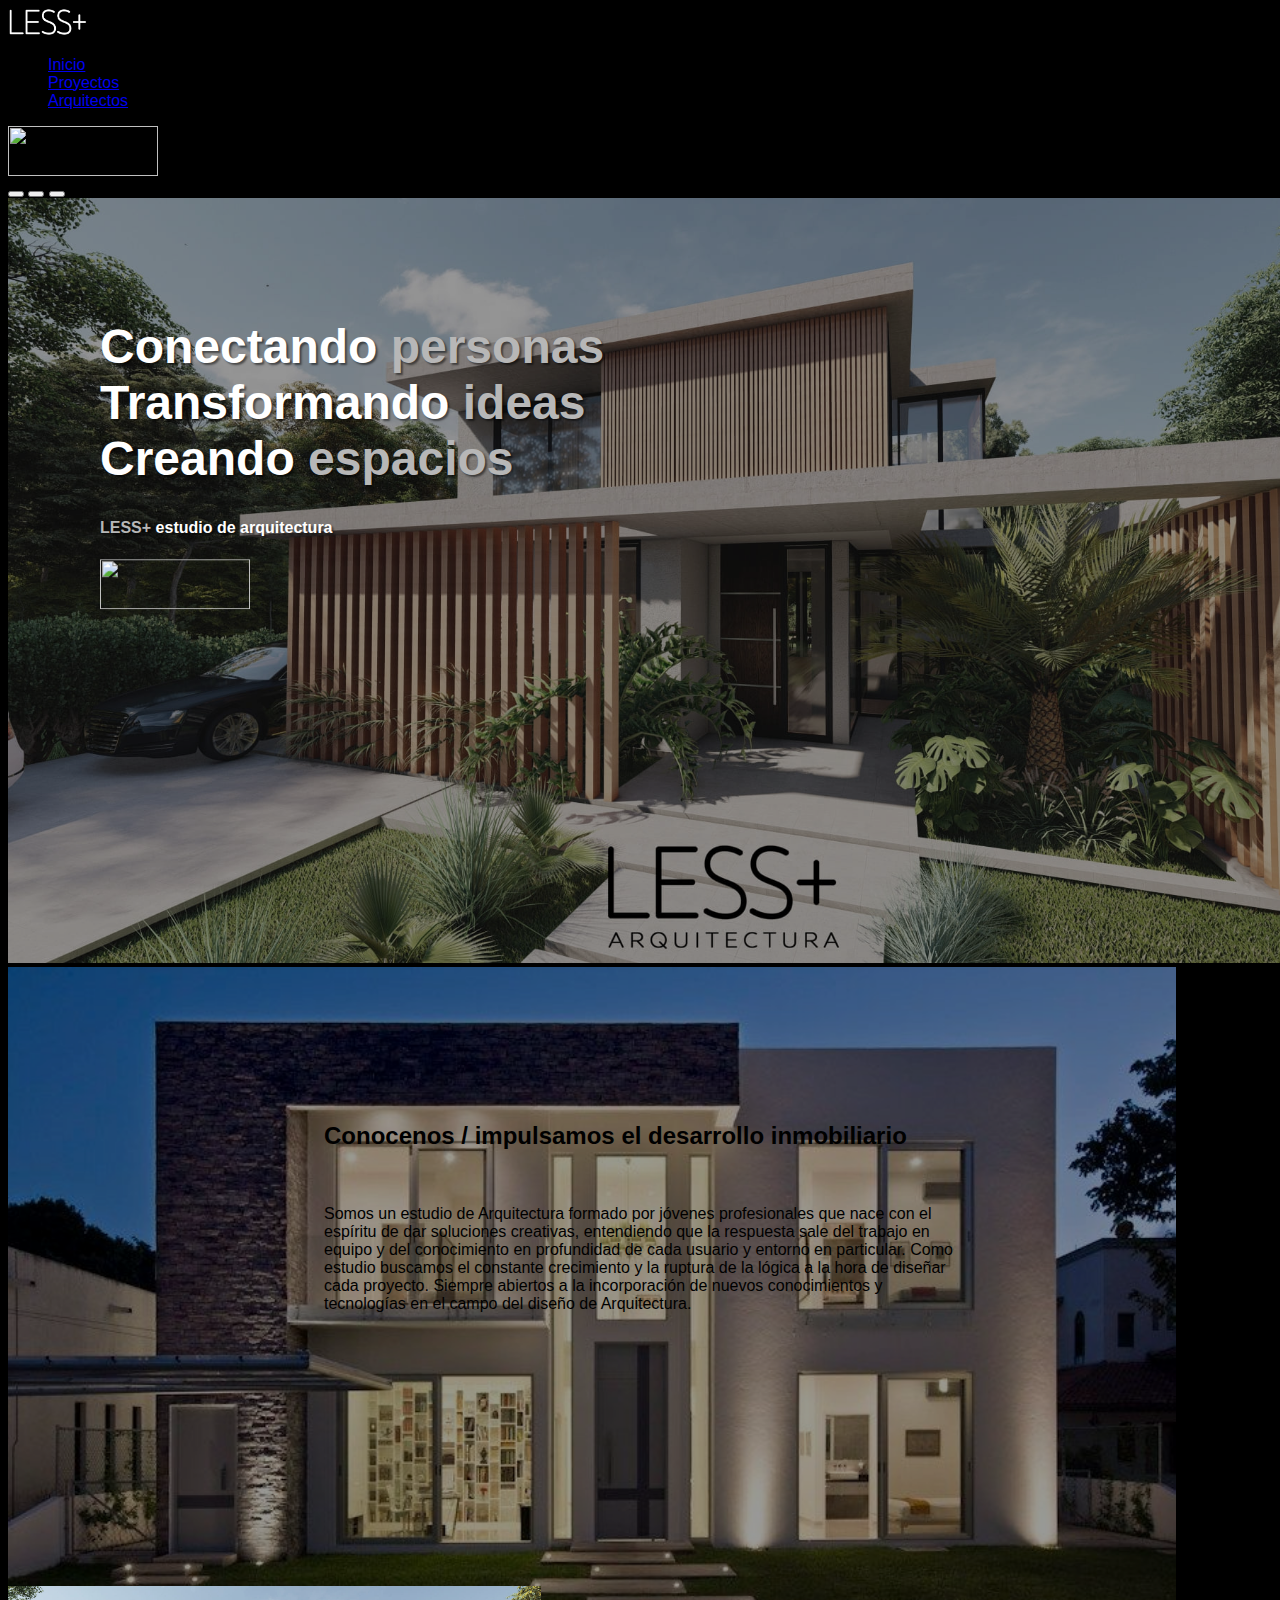
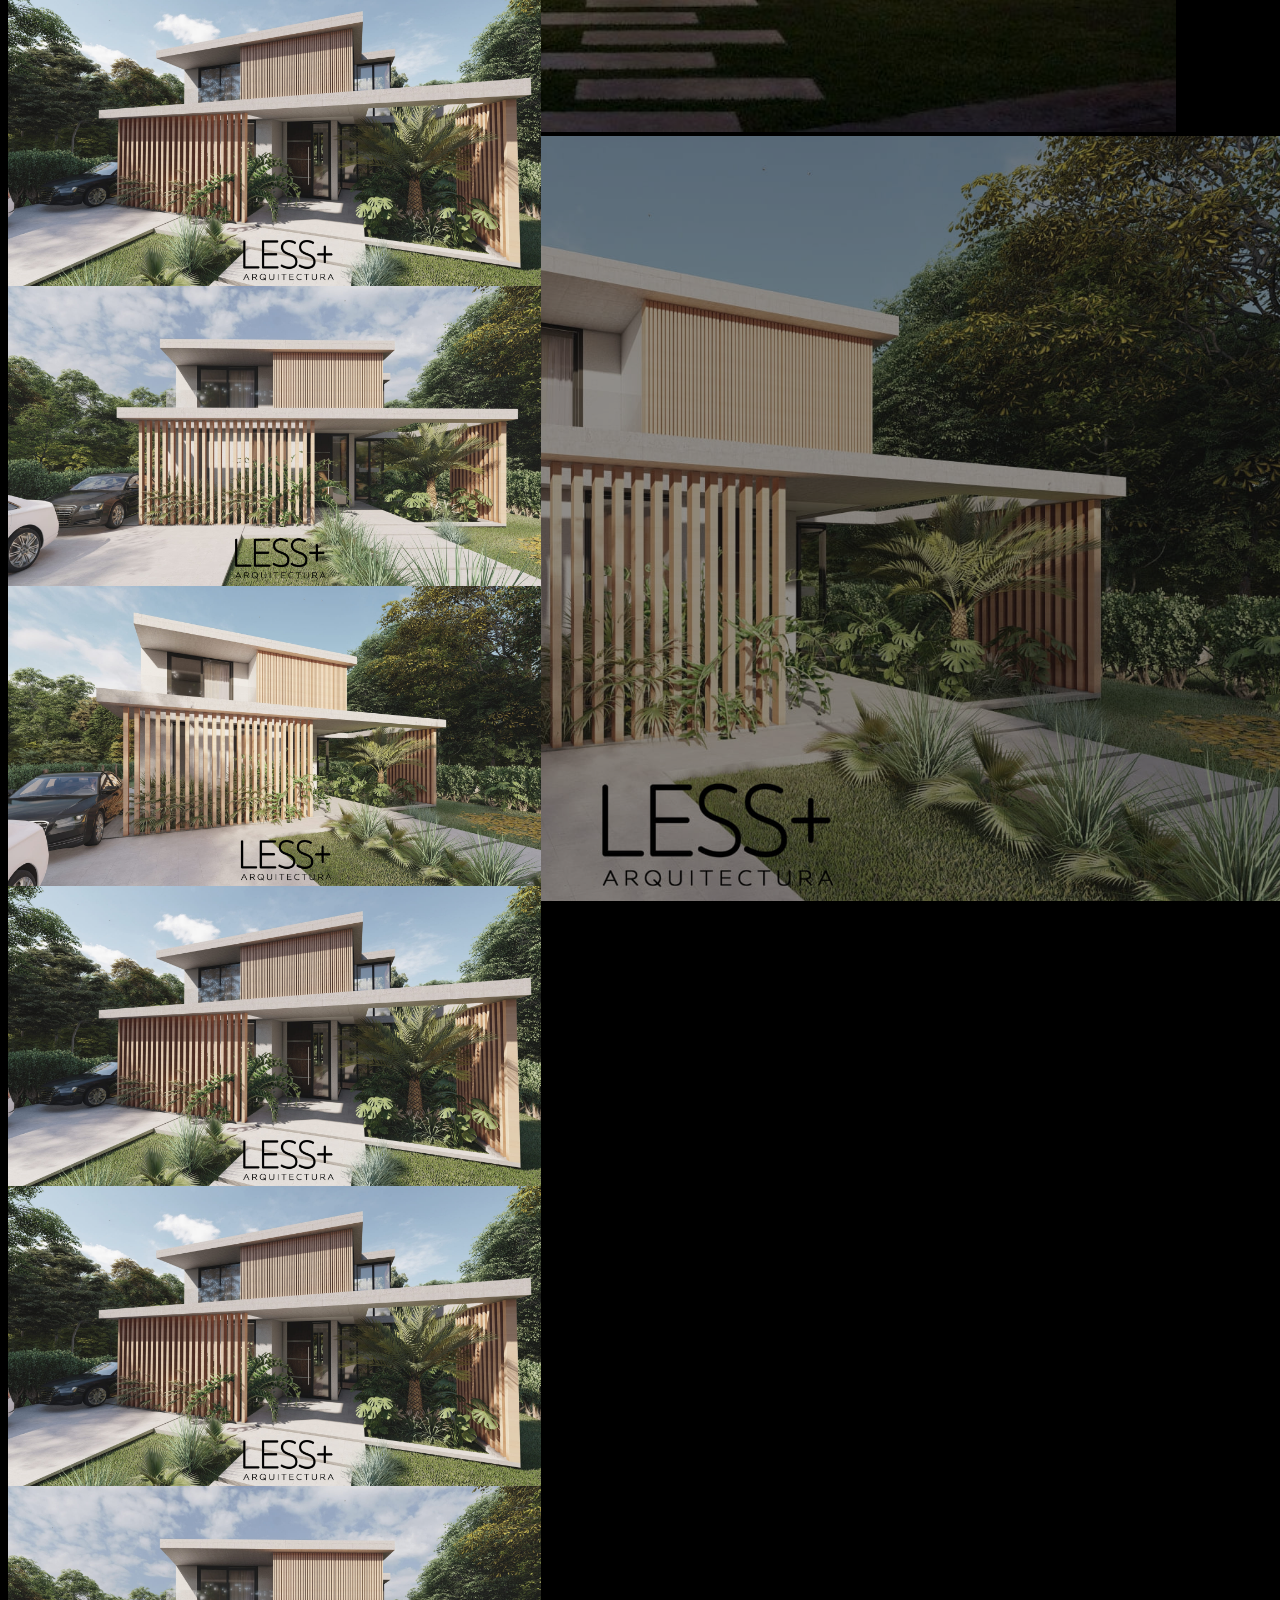
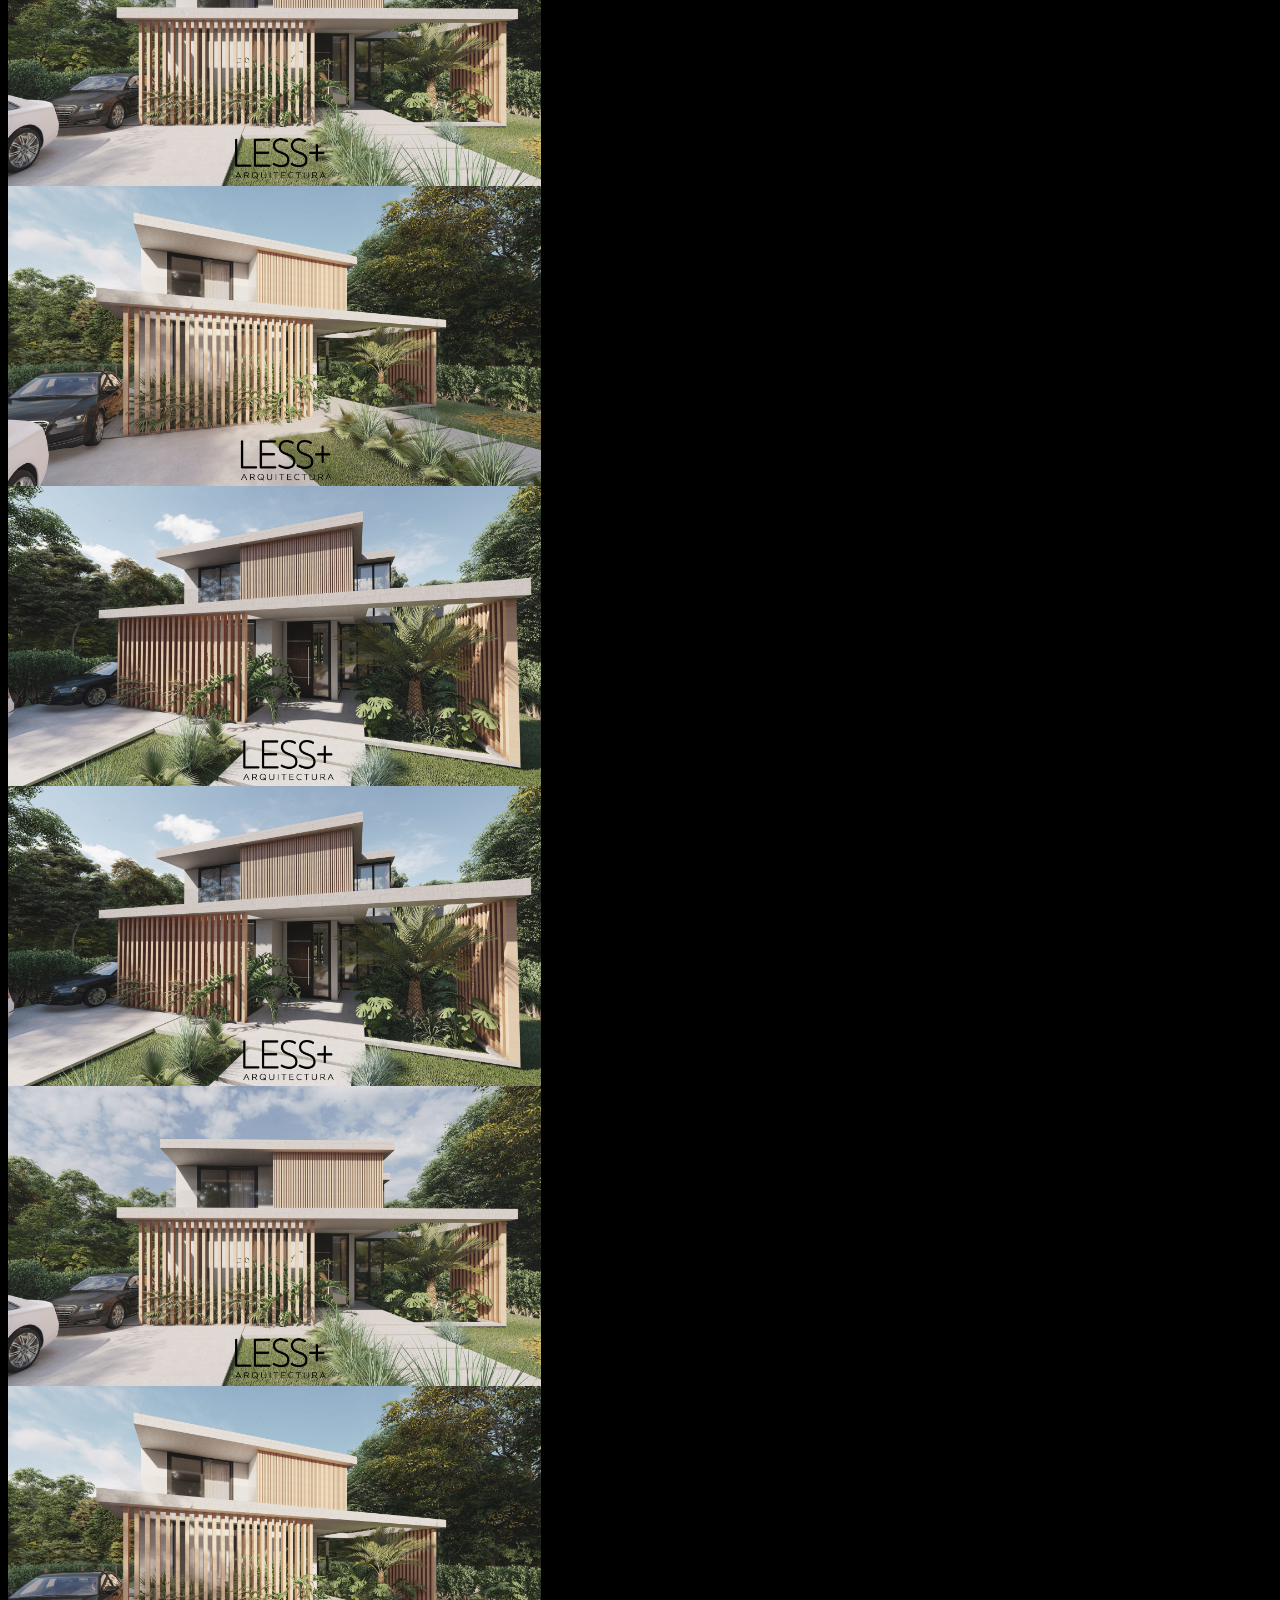
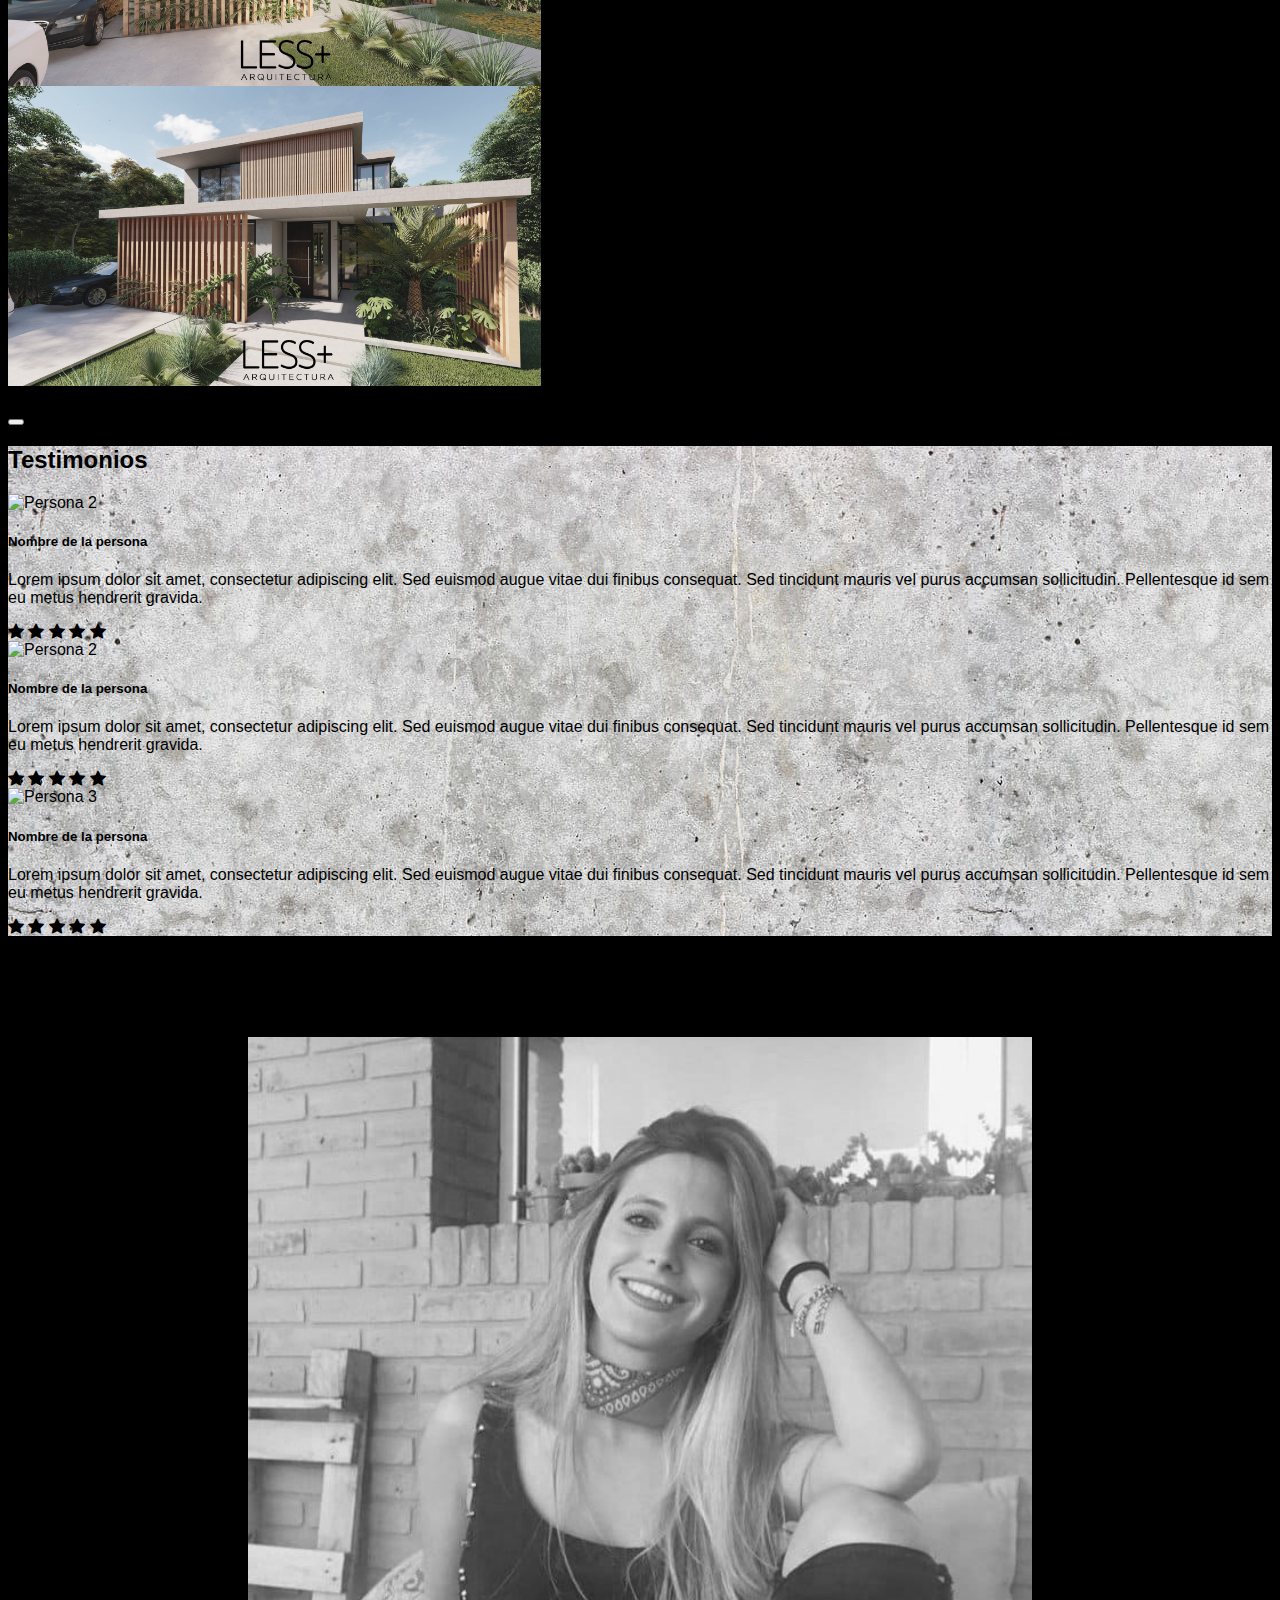
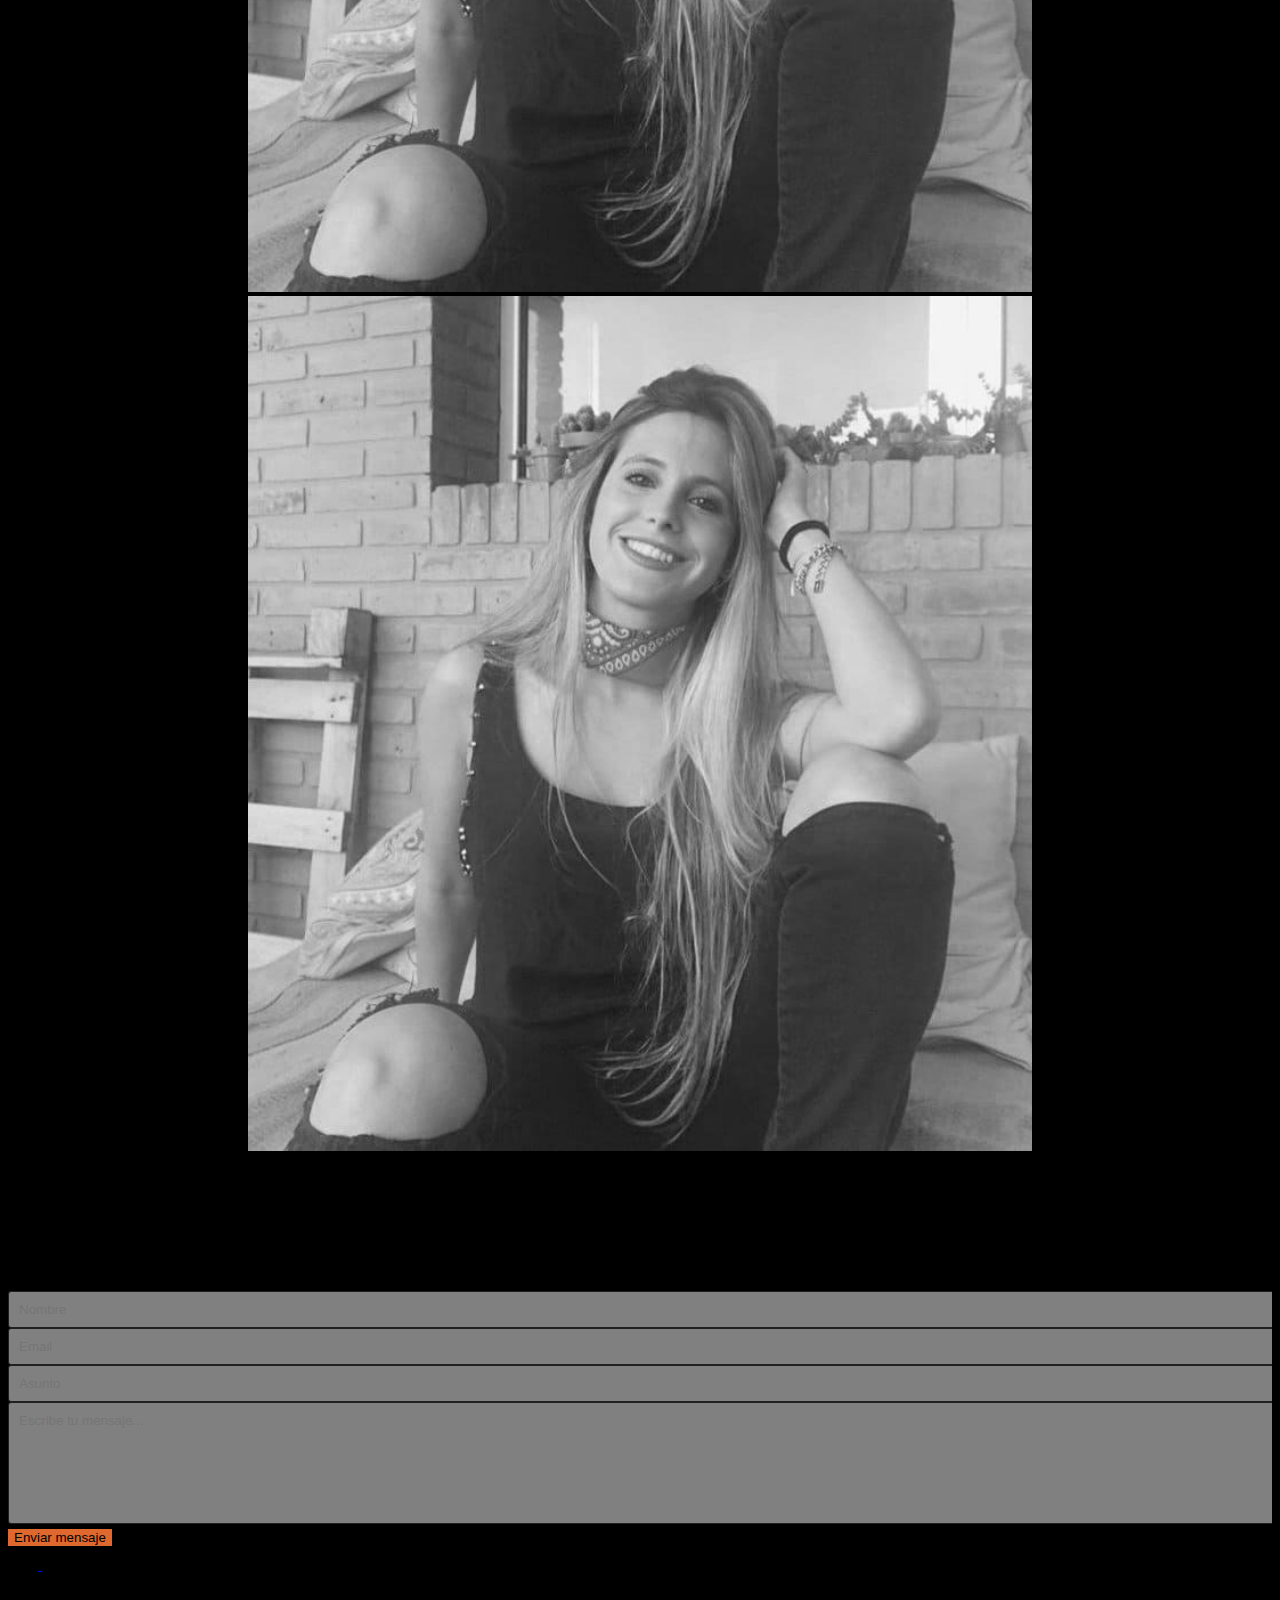
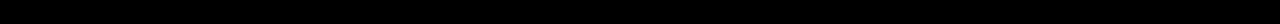
==== index.html @ a5698932 "se agrega icono y titulo v2" ====
<!DOCTYPE html>
<html lang="en">
<head>
    <meta charset="UTF-8">
    <meta http-equiv="X-UA-Compatible" content="IE=edge">
    <meta name="viewport" content="width=device-width, initial-scale=1.0">

    <!-- bootstrap icons -->
    <link rel="stylesheet" href="https://cdn.jsdelivr.net/npm/bootstrap-icons@1.10.5/font/bootstrap-icons.css">

    <!-- BOOTSTRAP -->
    <link href="https://cdn.jsdelivr.net/npm/bootstrap@5.3.0-alpha3/dist/css/bootstrap.min.css" rel="stylesheet" integrity="sha384-KK94CHFLLe+nY2dmCWGMq91rCGa5gtU4mk92HdvYe+M/SXH301p5ILy+dN9+nJOZ" crossorigin="anonymous">

    <!-- CSS -->
    <link rel="stylesheet" href="./assets/css/styles.css">
    <link rel="stylesheet" href="./assets/css/animation.css">
    <link rel="stylesheet" href="./assets/css/animation2.css">

    <!--ICONO-->
    <link rel="icon" href="./assets/images/01-LOGO-Less-Circulo-Negro.ico" type="image/png" sizes="16x16">

    <title>LESS+ Arquitectura</title>
</head>
<body>
  <!-- NAVBAR -->
  <header class="p-2 bg-black">
    <div class="container">
      <div class="d-flex flex-wrap align-items-center justify-content-center justify-content-lg-start">
        <a href="/" class="d-flex align-items-center mb-2 mb-lg-0 text-decoration-none">
          <img src="./assets/images/logoSinArq.png" width="80" class="object-fit-cover" alt="">
        </a>

        <ul class="nav col-lg-auto me-lg-auto mb-2 justify-content-center mb-md-0 ps-2 ps-xl-4">
          <li><a href="#" class="nav-link px-2 text-secondary">Inicio</a></li>
          <li><a href="#proyectos" class="nav-link px-2 text-white">Proyectos</a></li>
          <li><a href="#arquitectos" class="nav-link px-2 text-white">Arquitectos</a></li>
        </ul>

        <div class="text-end">
          <a href="#contacto" class="nav-link">
            <img width="150" height="50" src="https://etereoarquitectos.com.ar/wp-content/uploads/2021/09/CONTACTO-1-1-300x97.png" alt="">
          </a>
        </div>
      </div>
    </div>
  </header>

  <!-- HAMBURGESA SIDEBAR -->
  <div class="offcanvas-container fixed-top fixed-end">
    <button class="navbar-toggler bg-transparent pe-4 pt-4 float-end" type="button" data-bs-toggle="offcanvas" data-bs-target="#offcanvasWithBothOptions" aria-controls="offcanvasWithBothOptions" aria-expanded="false" aria-label="Toggle navigation">
      <i class="bi bi-list fs-1 px-1"></i>
    </button>    
    
    <div class="offcanvas offcanvas-start adelanteDeTodo bg-black" data-bs-scroll="true" tabindex="-1" id="offcanvasWithBothOptions" aria-labelledby="offcanvasWithBothOptionsLabel">
      <div class="offcanvas-header">
        <a href="#" class="offcanvas-title" id="offcanvasWithBothOptionsLabel">
          <img src="./assets/images/logo.png" width="100" class="object-fit-cover ms-2 pt-2" alt="">
        </a>
        <button class="btn btn-transparent border-0 p-0" type="button" data-bs-dismiss="offcanvas">
          <i class="bi bi-x-lg text-white fs-3 pe-2"></i>
        </button>        
      </div>
      <div class="offcanvas-body h-75">
        <div class="d-flex align-items-center justify-content-center h-80">
        <ul class="list-group list-group-flush">
          <li class="list-group-item bg-black text-center border-0 fs-4 py-3">
            <a href="#" class="text-white text-decoration-none">Inicio</a>
          </li>
          <li class="list-group-item bg-black text-center border-0 fs-4 py-3">
            <a href="#proyectos" class="text-white text-decoration-none">Proyectos</a>
          </li>
          <li class="list-group-item bg-black text-center border-0 fs-4 py-3">
            <a href="#arquitectos" class="text-white text-decoration-none">Arquitectos</a>
          </li>
          <li class="list-group-item bg-black text-center border-0 fs-4 py-3">
            <a href="#contacto" class="text-white text-decoration-none">
              <img width="150" height="50" src="https://etereoarquitectos.com.ar/wp-content/uploads/2021/09/CONTACTO-1-1-300x97.png" alt="">
            </a>
          </li>
        </ul>
      </div>
      </div>
    </div>
  </div>

    <!-- carousel -->
    <section id="carousel" class="bg-black">
      <div class="carousel-texto">
        <h1 style="font-size: 3rem; line-height: 3.5rem;">
          Conectando <span class="text-orange fw-600">personas</span><br>
          Transformando <span class="text-orange fw-600">ideas</span><br>
          Creando <span class="text-orange fw-600">espacios</span>
        </h1>
        <h4><span class="text-orange fw-600">LESS+</span> estudio de arquitectura</h4>
        <img width="150" height="50" src="https://etereoarquitectos.com.ar/wp-content/uploads/2021/09/CONTACTO-1-1-300x97.png" alt="">
      </div>
      <div id="carouselExampleCaptions" class="carousel slide carousel-fade" data-bs-ride="carousel" data-bs-interval="3000" data-bs-pause="false">
        <div class="carousel-indicators">
          <button type="button" data-bs-target="#carouselExampleCaptions" data-bs-slide-to="0" class="active" aria-current="true" aria-label="Slide 1"></button>
          <button type="button" data-bs-target="#carouselExampleCaptions" data-bs-slide-to="1" aria-label="Slide 2"></button>
          <button type="button" data-bs-target="#carouselExampleCaptions" data-bs-slide-to="2" aria-label="Slide 3"></button>
        </div>

        <div class="carousel-inner opacity-60">
          <div class="carousel-item active" data-bs-target="#carouselExampleCaptions" data-bs-slide-to="0">
            <img src="./assets/images/1.jpg" class="d-block w-100 tamanio-carousel object-fit-cover" alt="...">
          </div>

          <div class="carousel-item" data-bs-target="#carouselExampleCaptions" data-bs-slide-to="1">
            <img src="./assets/images/prueba1.jpg" class="d-block w-100 tamanio-carousel object-fit-cover" alt="...">
          </div>

          <div class="carousel-item" data-bs-target="#carouselExampleCaptions" data-bs-slide-to="2">
            <img src="./assets/images/3.jpg" class="d-block w-100 tamanio-carousel object-fit-cover" alt="...">
          </div>
        </div>
      </div>
    </section>

    <section id="conocenos2" class="bg-black">
      <div class="parallax" style="background-image: url('https://etereoarquitectos.com.ar/wp-content/uploads/2021/09/trama-negra-24-1.png')">
        <div class="container text-white text-center">
          <h2 class="fw-600">Conocenos / impulsamos el desarrollo inmobiliario</h2>
          <img decoding="async" width="80" height="15" src="https://etereoarquitectos.com.ar/wp-content/uploads/2021/09/guion.png" alt="">
          <div class="d-flex justify-content-center pt-4">
            <p class="fs-6 text-white" style="max-width: 900px;">
              Somos un estudio de Arquitectura formado por jóvenes profesionales que nace con el espíritu de dar soluciones creativas, entendiendo que la respuesta sale del trabajo en equipo y del conocimiento en profundidad de cada usuario y entorno en particular. Como estudio buscamos el constante crecimiento y la ruptura de la lógica a la hora de diseñar cada proyecto. Siempre abiertos a la incorporación de
nuevos conocimientos y tecnologías en el campo del diseño de Arquitectura.
            </p>
          </div>
        </div>
      </div>
    </section>
  
    <!-- proyectos -->
    <section id="proyectos" class="bg-white">
      <h1 class="text-size-5 fw-bold ps-4 py-5">Proyectos</h1>
      <div class="row bg-black p-0 m-0 bg-white">
        <div class="col-12 col-md-2 col-xl-3 px-1 py-2 m-0" style="height: 300px;" style="height: 300px;">
          <div class="img-hover">
            <img src="./assets/images/1.jpg" class="w-100 object-fit-cover" alt="" style="height: 300px;">
            <div class="overlay d-flex align-items-center justify-content-center">
              <div>
                <h3 class="text-secondary">2021</h3>
                <h2>PROYECTO X</h2>
                <button type="button" class="btn btn-outline-secondary mt-2 modal-link" data-bs-toggle="modal" data-bs-target="#exampleModal" data-custom-variable="proyecto1" >Ver mas</button>
              </div>
            </div>
          </div>
        </div>        
        
        <div class="col-12 col-md-2 col-xl-3 px-1 py-2 m-0" style="height: 300px;" style="height: 300px;">
          <div class="img-hover">
            <img src="./assets/images/2.jpg" class="w-100 object-fit-cover" alt="" style="height: 300px;">
            <div class="overlay d-flex align-items-center justify-content-center">
              <a href="#" data-bs-toggle="modal" data-bs-target="#exampleModal" data-custom-variable="proyecto2" class="modal-link text-decoration-none text-black">
              <div>
                <h3 class="text-secondary">2021</h3>
                <h2>PROYECTO X</h2>
              </div>
              </a>
            </div>
          </div>
        </div>       

        <div class="col-12 col-md-2 col-xl-3 px-1 py-2 m-0" style="height: 300px;" style="height: 300px;">
          <div class="img-hover">
            <img src="./assets/images/3.jpg" class="w-100 object-fit-cover" alt="" style="height: 300px;">
            <div class="overlay d-flex align-items-center justify-content-center">
              <div>
                <h3 class="text-secondary">2021</h3>
                <h2>PROYECTO X</h2>
                <a href="#" data-bs-toggle="modal" data-bs-target="#exampleModal" data-custom-variable="proyecto3" class="modal-link">
                  <img decoding="async" width="180" height="60" src="https://etereoarquitectos.com.ar/wp-content/uploads/2021/09/VERMAS-1-1-300x97.png" alt="">
                </a>
              </div>
            </div>
          </div>
        </div>       

        <div class="col-12 col-md-2 col-xl-3 px-1 py-2 m-0" style="height: 300px;" style="height: 300px;">
          <div class="img-hover">
            <img src="./assets/images/1.jpg" class="w-100 object-fit-cover" alt="" style="height: 300px;">
            <div class="overlay d-flex align-items-center justify-content-center">
              <div>
                <h3 class="text-secondary">2021</h3>
                <h2>PROYECTO X</h2>
                <a href="#" data-bs-toggle="modal" data-bs-target="#exampleModal" data-custom-variable="proyecto4" class="modal-link">
                  <img decoding="async" width="180" height="60" src="https://etereoarquitectos.com.ar/wp-content/uploads/2021/09/VERMAS-1-1-300x97.png" alt="">
                </a>
              </div>
            </div>
          </div>
        </div>       

        <div class="col-12 col-md-2 col-xl-3 px-1 py-2 m-0" style="height: 300px;" style="height: 300px;">
          <div class="img-hover">
            <img src="./assets/images/1.jpg" class="w-100 object-fit-cover" alt="" style="height: 300px;">
            <div class="overlay d-flex align-items-center justify-content-center">
              <div>
                <h3 class="text-secondary">2021</h3>
                <h2>PROYECTO X</h2>
                <a href="#" data-bs-toggle="modal" data-bs-target="#exampleModal" data-custom-variable="proyecto5" class="modal-link">
                  <img decoding="async" width="180" height="60" src="https://etereoarquitectos.com.ar/wp-content/uploads/2021/09/VERMAS-1-1-300x97.png" alt="">
                </a>
              </div>
            </div>
          </div>
        </div>        
        
        <div class="col-12 col-md-2 col-xl-3 px-1 py-2 m-0" style="height: 300px;" style="height: 300px;">
          <div class="img-hover">
            <img src="./assets/images/2.jpg" class="w-100 object-fit-cover" alt="" style="height: 300px;">
            <div class="overlay d-flex align-items-center justify-content-center">
              <div>
                <h3 class="text-secondary">2021</h3>
                <h2>PROYECTO X</h2>
                <a href="#" data-bs-toggle="modal" data-bs-target="#exampleModal" data-custom-variable="proyecto6" class="modal-link">
                  <img decoding="async" width="180" height="60" src="https://etereoarquitectos.com.ar/wp-content/uploads/2021/09/VERMAS-1-1-300x97.png" alt="">
                </a>
              </div>
            </div>
          </div>
        </div>       

        <div class="col-12 col-md-2 col-xl-3 px-1 py-2 m-0" style="height: 300px;" style="height: 300px;">
          <div class="img-hover">
            <img src="./assets/images/3.jpg" class="w-100 object-fit-cover" alt="" style="height: 300px;">
            <div class="overlay d-flex align-items-center justify-content-center">
              <div>
                <h3 class="text-secondary">2021</h3>
                <h2>PROYECTO X</h2>
                <a href="#" data-bs-toggle="modal" data-bs-target="#exampleModal" data-custom-variable="proyecto7" class="modal-link">
                  <img decoding="async" width="180" height="60" src="https://etereoarquitectos.com.ar/wp-content/uploads/2021/09/VERMAS-1-1-300x97.png" alt="">
                </a>
              </div>
            </div>
          </div>
        </div>       

        <div class="col-12 col-md-2 col-xl-3 px-1 py-2 m-0" style="height: 300px;" style="height: 300px;">
          <div class="img-hover">
            <img src="./assets/images/1.jpg" class="w-100 object-fit-cover" alt="" style="height: 300px;">
            <div class="overlay d-flex align-items-center justify-content-center">
              <div>
                <h3 class="text-secondary">2021</h3>
                <h2>PROYECTO X</h2>
                <a href="#" data-bs-toggle="modal" data-bs-target="#exampleModal" data-custom-variable="proyecto8" class="modal-link">
                  <img decoding="async" width="180" height="60" src="https://etereoarquitectos.com.ar/wp-content/uploads/2021/09/VERMAS-1-1-300x97.png" alt="">
                </a>
              </div>
            </div>
          </div>
        </div>  

        <div class="col-12 col-md-2 col-xl-3 px-1 py-2 m-0" style="height: 300px;" style="height: 300px;">
          <div class="img-hover">
            <img src="./assets/images/1.jpg" class="w-100 object-fit-cover" alt="" style="height: 300px;">
            <div class="overlay d-flex align-items-center justify-content-center">
              <div>
                <h3 class="text-secondary">2021</h3>
                <h2>PROYECTO X</h2>
                <a href="#" data-bs-toggle="modal" data-bs-target="#exampleModal" data-custom-variable="proyecto9" class="modal-link">
                  <img decoding="async" width="180" height="60" src="https://etereoarquitectos.com.ar/wp-content/uploads/2021/09/VERMAS-1-1-300x97.png" alt="">
                </a>
              </div>
            </div>
          </div>
        </div>        
        
        <div class="col-12 col-md-2 col-xl-3 px-1 py-2 m-0" style="height: 300px;" style="height: 300px;">
          <div class="img-hover">
            <img src="./assets/images/2.jpg" class="w-100 object-fit-cover" alt="" style="height: 300px;">
            <div class="overlay d-flex align-items-center justify-content-center">
              <div>
                <h3 class="text-secondary">2021</h3>
                <h2>PROYECTO X</h2>
                <a href="#" data-bs-toggle="modal" data-bs-target="#exampleModal" data-custom-variable="proyecto10" class="modal-link">
                  <img decoding="async" width="180" height="60" src="https://etereoarquitectos.com.ar/wp-content/uploads/2021/09/VERMAS-1-1-300x97.png" alt="">
                </a>
              </div>
            </div>
          </div>
        </div>       

        <div class="col-12 col-md-2 col-xl-3 px-1 py-2 m-0" style="height: 300px;" style="height: 300px;">
          <div class="img-hover">
            <img src="./assets/images/3.jpg" class="w-100 object-fit-cover" alt="" style="height: 300px;">
            <div class="overlay d-flex align-items-center justify-content-center">
              <div>
                <h3 class="text-secondary">2021</h3>
                <h2>PROYECTO X</h2>
                <a href="#" data-bs-toggle="modal" data-bs-target="#exampleModal" data-custom-variable="proyecto11" class="modal-link">
                  <img decoding="async" width="180" height="60" src="https://etereoarquitectos.com.ar/wp-content/uploads/2021/09/VERMAS-1-1-300x97.png" alt="">
                </a>
              </div>
            </div>
          </div>
        </div>       

        <div class="col-12 col-md-2 col-xl-3 px-1 py-2 m-0" style="height: 300px;" style="height: 300px;">
          <div class="img-hover">
            <img src="./assets/images/1.jpg" class="w-100 object-fit-cover" alt="" style="height: 300px;">
            <div class="overlay d-flex align-items-center justify-content-center">
              <div>
                <h3 class="text-secondary">2021</h3>
                <h2>PROYECTO X</h2>
                <a href="#" data-bs-toggle="modal" data-bs-target="#exampleModal" data-custom-variable="proyecto12" class="modal-link">
                  <img decoding="async" width="180" height="60" src="https://etereoarquitectos.com.ar/wp-content/uploads/2021/09/VERMAS-1-1-300x97.png" alt="">
                </a>
              </div>
            </div>
          </div>
        </div>  

      </div>

      <!-- Modal GENERICO -->
      <div class="modal fade" id="exampleModal" tabindex="-1" aria-labelledby="exampleModalLabel" aria-hidden="true">
        <div class="modal-dialog modal-xl">
          <div class="modal-content">
            <div class="modal-header">
              <h1 class="modal-title fs-5" id="exampleModalLabel"></h1>
              <button type="button" class="btn-close" data-bs-dismiss="modal" aria-label="Close"></button>
            </div>
            <div class="modal-body"></div>
          </div>
        </div>
      </div>
    </section>

    <!-- testimonios -->
    <section id="testimonios" class="bg-white py-5">
      <div class="testimonios py-4">
      <div class="container">
        <h2 class="text-center mb-4 fw-600">Testimonios</h2>
        <div class="row">
          <div class="col-md-4 mb-4">
            <div class="card h-100 border-0 card-zoom">
              <div class="card-body text-center">
                <img src="https://via.placeholder.com/150" class="rounded-circle mb-3" alt="Persona 2">
                <h5 class="card-title mb-1">Nombre de la persona</h5>
                <p class="card-text">Lorem ipsum dolor sit amet, consectetur adipiscing elit. Sed euismod augue vitae dui finibus consequat. Sed tincidunt mauris vel purus accumsan sollicitudin. Pellentesque id sem eu metus hendrerit gravida.</p>
                <div class="mt-3">
                  <i class="bi bi-star-fill text-warning"></i>
                  <i class="bi bi-star-fill text-warning"></i>
                  <i class="bi bi-star-fill text-warning"></i>
                  <i class="bi bi-star-fill text-warning"></i>
                  <i class="bi bi-star-fill text-warning"></i>
                </div>
              </div>
            </div>
          </div>
          <div class="col-md-4 mb-4">
            <div class="card h-100 border-0 card-zoom">
              <div class="card-body text-center">
                <img src="https://via.placeholder.com/150" class="rounded-circle mb-3" alt="Persona 2">
                <h5 class="card-title mb-1">Nombre de la persona</h5>
                <p class="card-text">Lorem ipsum dolor sit amet, consectetur adipiscing elit. Sed euismod augue vitae dui finibus consequat. Sed tincidunt mauris vel purus accumsan sollicitudin. Pellentesque id sem eu metus hendrerit gravida.</p>
                <div class="mt-3">
                  <i class="bi bi-star-fill text-warning"></i>
                  <i class="bi bi-star-fill text-warning"></i>
                  <i class="bi bi-star-fill text-warning"></i>
                  <i class="bi bi-star-fill text-warning"></i>
                  <i class="bi bi-star-fill text-warning"></i>
                </div>
              </div>
            </div>
          </div>
          <div class="col-md-4 mb-4">
            <div class="card h-100 border-0 card-zoom">
              <div class="card-body text-center">
                <img src="https://via.placeholder.com/150" class="rounded-circle mb-3" alt="Persona 3">
                <h5 class="card-title mb-1">Nombre de la persona</h5>
                <p class="card-text">Lorem ipsum dolor sit amet, consectetur adipiscing elit. Sed euismod augue vitae dui finibus consequat. Sed tincidunt mauris vel purus accumsan sollicitudin. Pellentesque id sem eu metus hendrerit gravida.</p>
                <div class="mt-3">
                  <i class="bi bi-star-fill text-warning"></i>
                  <i class="bi bi-star-fill text-warning"></i>
                  <i class="bi bi-star-fill text-warning"></i>
                  <i class="bi bi-star-fill text-warning"></i>
                  <i class="bi bi-star-fill text-warning"></i>
                </div>
              </div>
            </div>
          </div>
        </div>
      </div>
      </div>
    </section>

    <!-- arquitectos -->
    <section id="arquitectos" class="parallax bg-black" style="min-height: 110vh; background-image: url('https://etereoarquitectos.com.ar/wp-content/uploads/2021/09/trama-negra-24-1.png')">
      <h1 class="text-size-5 fw-bold ps-4 py-5 text-center text-white">Arquitectos</h1>
      <div class="row px-xl-15 m-0 pb-5">
        <div class="col-12 col-xl-6 p-0 m-0 pb-4 pb-xl-0 pe-xl-2 ps-xl-4">
          <div class="img-hover bg-black">
            <img src="./assets/images/imgflor.jpg" class="w-100 object-fit-cover oscurecer" alt="" style="height: 95vh;">
            <div class="overlay d-flex justify-content-center align-items-center" style="background-color: rgba(0, 0, 0, 0.494);">
              <div class="p-2" style="max-width: 380px;">
                <h2 class="text-white">Florencia</h2>
                <p class="text-white">
                  lalalala lalalalal lalalala lalalala 
                  lalalala lalalalal lalalala lalalala 
                  lalalala lalalalal lalalala lalalala 
                  lalalala lalalalal lalalala lalalala 
                </p>
                <i class="bi bi-instagram fs-4 text-white"></i>
              </div>
            </div>
          </div>
        </div>   
        <div class="col-12 col-xl-6 p-0 m-0 pb-4 pb-xl-0 pe-xl-2 ps-xl-4">
          <div class="img-hover bg-black">
            <img src="./assets/images/imgflor.jpg" class="w-100 object-fit-cover oscurecer" alt="" style="height: 95vh;">
            <div class="overlay d-flex justify-content-center align-items-center" style="background-color: rgba(0, 0, 0, 0.494);">
              <div class="p-2" style="max-width: 380px;">
                <h2 class="text-white">Virginia</h2>
                <p class="text-white">
                  lalalala lalalalal lalalala lalalala 
                  lalalala lalalalal lalalala lalalala 
                  lalalala lalalalal lalalala lalalala 
                  lalalala lalalalal lalalala lalalala 
                </p>
                <i class="bi bi-instagram fs-4 text-white"></i>
              </div>
            </div>
          </div>
        </div>   
    </section>

    <!-- contacto -->
    <section id="contacto" class="no-seleccionable bg-black">
            
      <!-- formulario -->
      <div class="row m-0 align-items-center text-white d-flex justify-content-center pt-5">
          <div class="col-12 col-lg-6 py-5 pt-lg-0 px-lg-5 d-flex justify-content-center">
              <div>
              <h1 class="text-size-5 fw-bold p-4">Contacto</h1>

              <p class="px-3">Estoy ansioso por trabajar en un nuevo proyecto. ¡No dudes en contactarme si necesitas ayuda!</p>

              <form action="gracias" method="post" name="contacto"><input type="hidden" name="form-name" value="contacto">
                  <div class="row container w-100 p-0 m-0 g-2">
                      <div class="col-12 col-md-6">    
                          <input placeholder="Nombre" type="text" class="form-control input" id="nombre" name="nombre">
                      </div>
                      <div class="col-12 col-md-6 ">
                          <input placeholder="Email" type="text" class="form-control input" id="email" name="email">
                      </div>
                      <div class="col-12">
                          <input placeholder="Asunto" type="text" class="form-control input" id="mensaje" name="asunto">
                      </div>
                      <div class="col-12">
                          <textarea placeholder="Escribe tu mensaje..." id="mensaje" name="mensaje" class="form-control input w-100" style="min-height: 100px;"></textarea>
                      </div>
                      <div class="col-12 d-flex justify-content-end">
                          <button type="submit" class="btn btn-primary mt-2 py-2 px-4" style="background-color: #de682d; border:none;">Enviar mensaje</button>
                      </div>
                  </div>
              </form>
            </div>
          </div>
      
      </div>
    </section>
    
    <!-- Footer -->
    <section id="footer" class="bg-black">
      <div class="container">
        <footer class="d-flex flex-wrap justify-content-between align-items-center py-3 my-4 border-top">
          <div class="col-md-4 d-flex align-items-center">
            <a href="/" class="mb-3 me-2 mb-md-0 text-body-white text-decoration-none lh-1">
              <svg class="bi" width="30" height="24"><use xlink:href="#bootstrap"></use></svg>
            </a>
            <span class="mb-3 mb-md-0 text-white">© 2023 Company, Inc</span>
          </div>
      
          <ul class="nav col-md-4 justify-content-end list-unstyled d-flex">
            <i class="bi bi-whatsapp fs-4 pe-3 text-white"></i>
            <i class="bi bi-instagram fs-4 pe-3 text-white"></i>
          </ul>
        </footer>
      </div>
    </section>

    <!-- JS -->
    <script src="./assets/js/main.js"></script>
    <!-- JQUERY -->
    <script src="https://code.jquery.com/jquery-3.6.0.min.js"></script>
    <!-- BOOTSTRAP -->
    <script src="https://cdn.jsdelivr.net/npm/bootstrap@5.3.0-alpha3/dist/js/bootstrap.bundle.min.js" integrity="sha384-ENjdO4Dr2bkBIFxQpeoTz1HIcje39Wm4jDKdf19U8gI4ddQ3GYNS7NTKfAdVQSZe" crossorigin="anonymous"></script>
</body>
</html>
---- assets/css/styles.css ----
/* general */
*{
  font-family: "Share Tech Mono", Sans-serif;
} 

body{
  background-color: #000000;
}

.bg-cement{
  background-color: #656565 ;
}

.bg-black{
  background-color: #000000;
}

.text-cement{
  color: #656565;
}

.text-orange{
  color: #b7b7b7;
}

.opacity-40{
  opacity: 0.4
}

.opacity-60{
  opacity: 0.6
}

.fw-600{
  font-weight: 600;
}

.btn.btn-wood {
  background-color: #c9a47e;
  color: #fff;
  border-color: #c9a47e;
}

.btn.btn-wood:hover {
  background-color: #70573e;
  color: #fff;
  border-color: #70573e;
}

.text-size-5{
  font-size: 4rem;
  line-height : 1rem;
}

.input{
  border: 1px solid rgb(32, 32, 32);
  border-radius: 3px;
  padding: 10px;
  width: 100%;
  background-color: gray;
}

.adelanteDeTodo{
  z-index: 9999;
}

.h-80{
  height: 80vh;
}

.testimonios {
  background-image: url('../images/abstract-g21d9c2eac_1920.jpg');
  animation: slide 25s linear infinite;
}
@keyframes slide {
  from { background-position: 0 0; }
  to { background-position: 100% 0; }
}


@media (min-width: 1200px) {
  .px-xl-15 {
    padding-left: 15rem;
    padding-right: 15rem;
  }
  .px-xl-10 {
    padding-left: 10rem;
    padding-right: 10rem;
  }
  .px-xl-7 {
    padding-left: 7rem;
    padding-right: 7rem;
  }
}

.subtitulo3{
  font-size: 1.15rem;
  font-weight: 400;
  color: #646262;
  margin-bottom: 20px;
}

/* carousel inicial */
.carousel{
    height: 85vh;
}
.tamanio-carousel{
  height: 85vh;
}
.carousel-texto {
  position: absolute;
  top: 50%;
  left: 0;
  transform: translateY(-50%);
  z-index: 10;
  /*background-color: rgba(0, 0, 0, 0.7);*/
  padding: 20px;
  color: white;
  padding-left: 10px;
}
@media (min-width: 1200px) {
  .carousel-texto {
    position: absolute;
    top: 50%;
    left: 0;
    transform: translateY(-50%);
    z-index: 10;
    /*background-color: rgba(0, 0, 0, 0.7);*/
    padding: 20px;
    color: white;
    padding-left: 100px;
  }
}
.carousel-texto h1,
.carousel-texto h4 {
  text-shadow: 2px 2px 2px rgba(0, 0, 0, 0.5);
}

/* carousel ambientes */
.carousel-ambientes{
  height:250px;
}

/* testimonios */
.rating {
  display: inline-block;
  font-size: 1.2rem;
}
.rating .fa {
  color: yellow;
}
.card-zoom:hover {
  transform: scale(1.08);
  transition: transform 0.5s ease;
}

/* proyectos */
#proyectos img{
  max-height: 400px;
  transition: transform 0.3s ease-in-out;
}

h1 .text-white{
  color: #fff;
}

.col-12{
  overflow: hidden; 
}

.img-hover {
  position: relative;
}

.img-hover .oscurecer {
  transition: opacity 0.3s ease-in-out;
}

.img-hover:hover .oscurecer {
  transform: scale(1.2);
  opacity: 0.2;
}

.overlay {
  background-color: #ffffffda;
  position: absolute;
  top: 50%;
  left: 50%;
  transform: translate(-50%, -50%);
  opacity: 0;
  transition: opacity 0.3s ease-in-out;
  text-align: center;
  color: #000000;
  padding: 0;
  margin: 0;
  width: 90%;
  height: 85%;
}

.img-hover:hover .overlay {
  opacity: 1;
}

/* Estilo para la barra de desplazamiento */
::-webkit-scrollbar {
  width: 5px;
  background-color: #1d1d1d;
}

/* Estilo para el cursor de la barra de desplazamiento */
::-webkit-scrollbar-thumb {
  background-color: #de682d;
  border-radius: 5px;
}

/*modal*/
.modal-dialog {
  width: 90%;
}

/* NAVBAR Y HAMBURGESA */
.offcanvas-container {
  display: none;
}
.offcanvas-container.visible {
  display: block;
}
.offcanvas {
  max-width: 80%;
}
---- assets/css/animation.css ----
#conocenos {
  --s: 25vmin;
  --p: calc(var(--s) / 2);
  --c1: #686c5e;
  --c2: #656565;
  --c3: #696969;
  --bg: var(--c3);
  --d: 6000ms;
  --e: cubic-bezier(0.76, 0, 0.24, 1);
  
  background-color: var(--bg);
  background-image:
    linear-gradient(45deg, var(--c1) 25%, transparent 25%),
    linear-gradient(-45deg, var(--c1) 25%, transparent 25%),
    linear-gradient(45deg, transparent 75%, var(--c2) 75%),
    linear-gradient(-45deg, transparent 75%, var(--c2) 75%);
  background-size: var(--s) var(--s);
  background-position: 
    calc(var(--p) *  1) calc(var(--p) *  0), 
    calc(var(--p) * -1) calc(var(--p) *  1), 
    calc(var(--p) *  1) calc(var(--p) * -1), 
    calc(var(--p) * -1) calc(var(--p) *  0);
  animation: 
    color var(--d) var(--e) infinite,
    position var(--d) var(--e) infinite;
}

@keyframes color {
  0%, 25% {
    --bg: var(--c3);
  }
  26%, 50% {
    --bg: var(--c1);
  }
  51%, 75% {
    --bg: var(--c3);
  }
  76%, 100% {
    --bg: var(--c2);
  }
}

@keyframes position {
  0% {
    background-position: 
      calc(var(--p) *  1) calc(var(--p) *  0), 
      calc(var(--p) * -1) calc(var(--p) *  1), 
      calc(var(--p) *  1) calc(var(--p) * -1), 
      calc(var(--p) * -1) calc(var(--p) *  0);
  }
  25% {
    background-position: 
      calc(var(--p) *  1) calc(var(--p) *  4), 
      calc(var(--p) * -1) calc(var(--p) *  5), 
      calc(var(--p) *  1) calc(var(--p) *  3), 
      calc(var(--p) * -1) calc(var(--p) *  4);
  }
  50% {
    background-position: 
      calc(var(--p) *  3) calc(var(--p) * 8), 
      calc(var(--p) * -3) calc(var(--p) * 9), 
      calc(var(--p) *  2) calc(var(--p) * 7), 
      calc(var(--p) * -2) calc(var(--p) * 8);
  }
  75% {
    background-position: 
      calc(var(--p) *  3) calc(var(--p) * 12), 
      calc(var(--p) * -3) calc(var(--p) * 13), 
      calc(var(--p) *  2) calc(var(--p) * 11), 
      calc(var(--p) * -2) calc(var(--p) * 12);
  }
  100% {    
    background-position: 
      calc(var(--p) *  5) calc(var(--p) * 16), 
      calc(var(--p) * -5) calc(var(--p) * 17), 
      calc(var(--p) *  5) calc(var(--p) * 15), 
      calc(var(--p) * -5) calc(var(--p) * 16);
  }
}

@media (prefers-reduced-motion) {
  body {
    animation: none;
  }
}
---- assets/css/animation2.css ----
.parallax {
  background-position: center;
  background-repeat: no-repeat;
  background-size: cover;
  position: relative;
  overflow: hidden;
  min-height: 60vh; /* Ajusta la altura al 100% del viewport */
}

.parallax::before {
  content: "";
  /*background: rgba(0, 0, 0, 0.5);*/
  position: absolute;
  top: 0;
  left: 0;
  right: 0;
  bottom: 0;
}

.parallax .container {
  position: absolute;
  top: 50%;
  left: 50%;
  transform: translate(-50%, -50%);
  z-index: 1;
}

@media (min-width: 992px) {
  .parallax {
    background-attachment: fixed;
  }
}
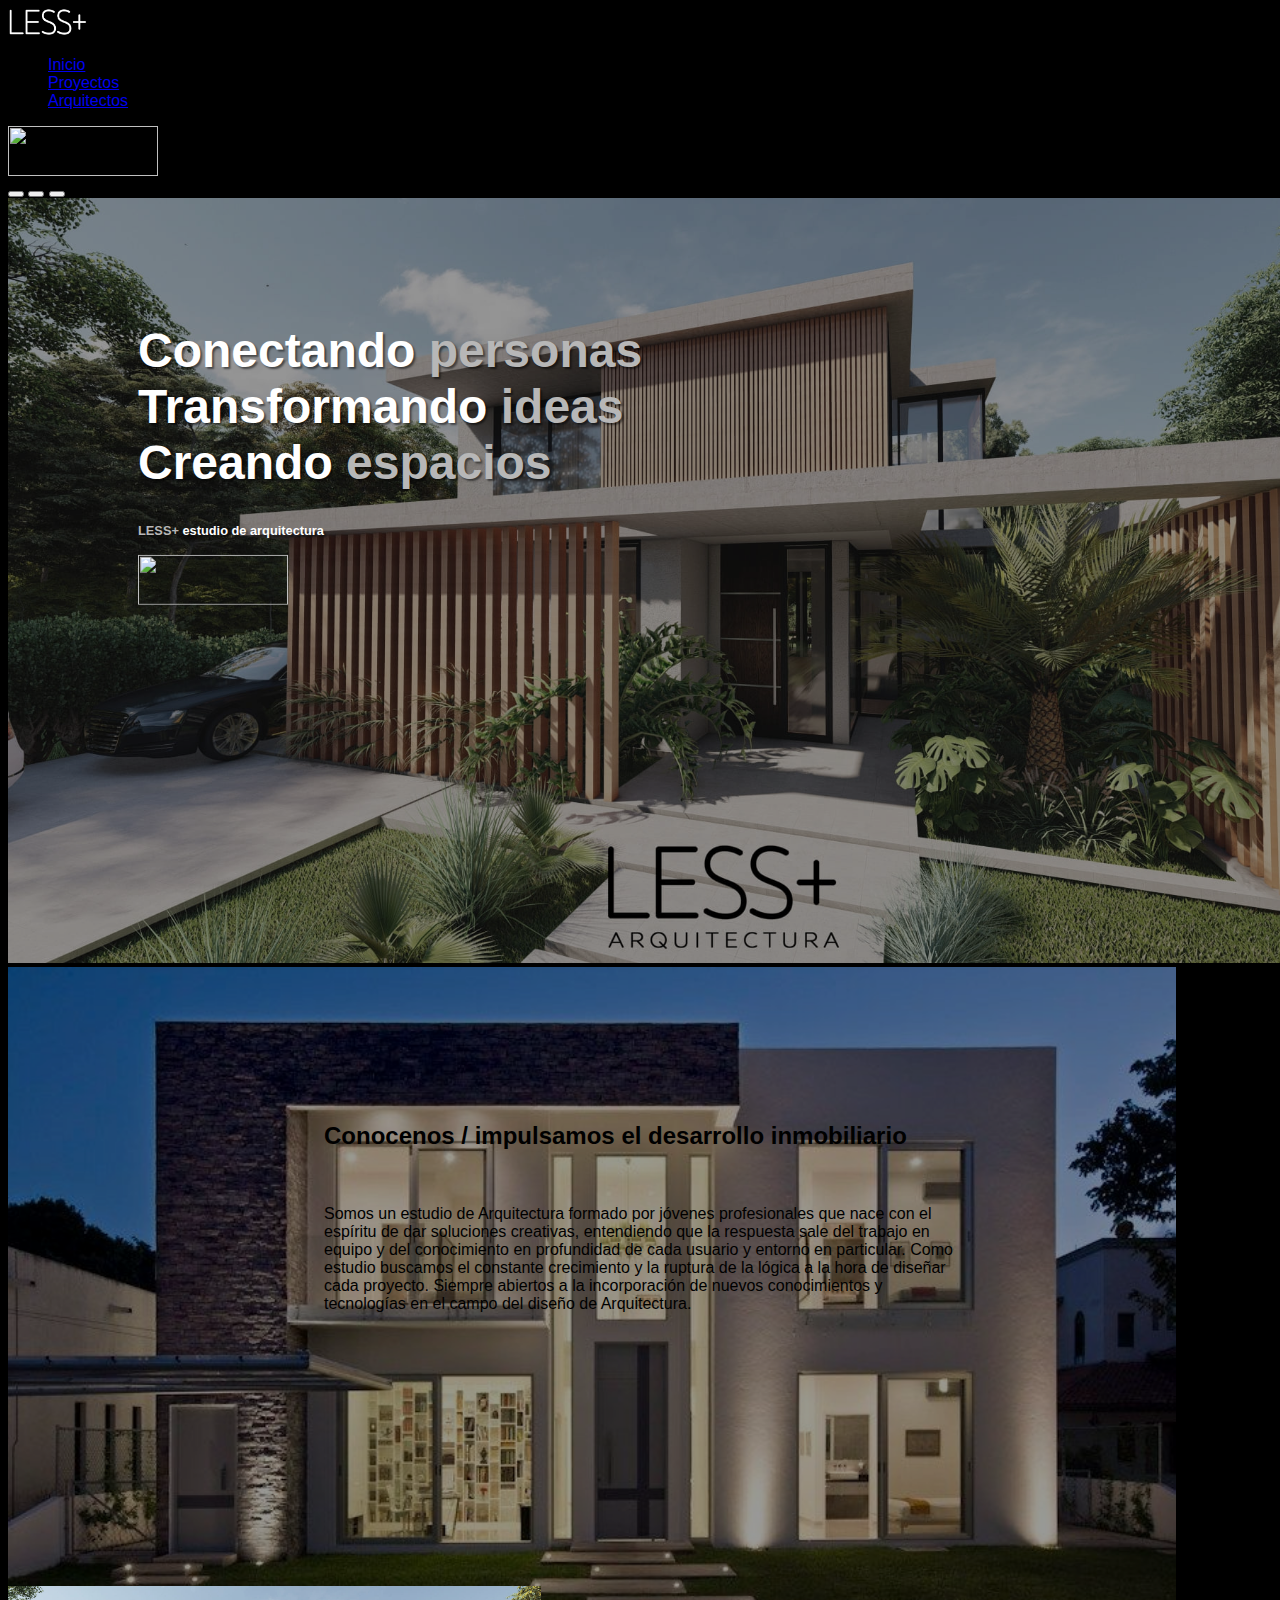
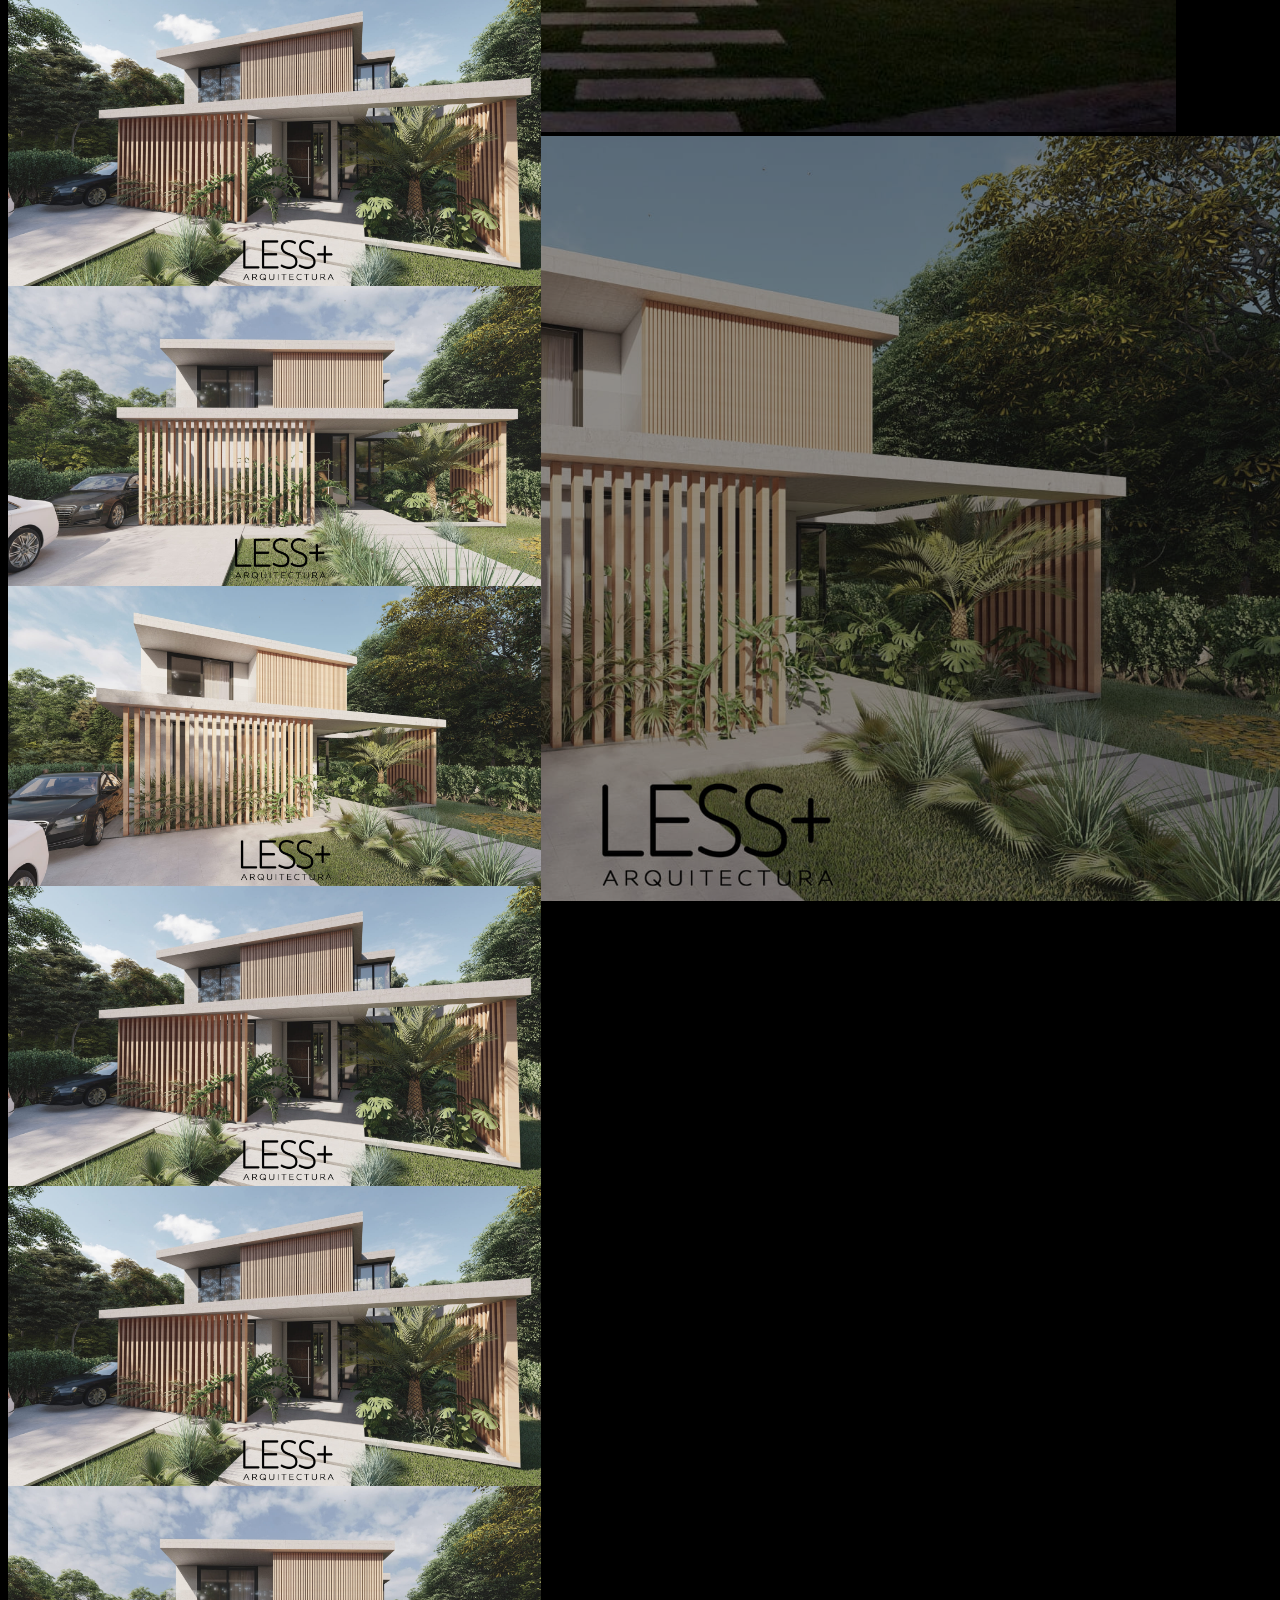
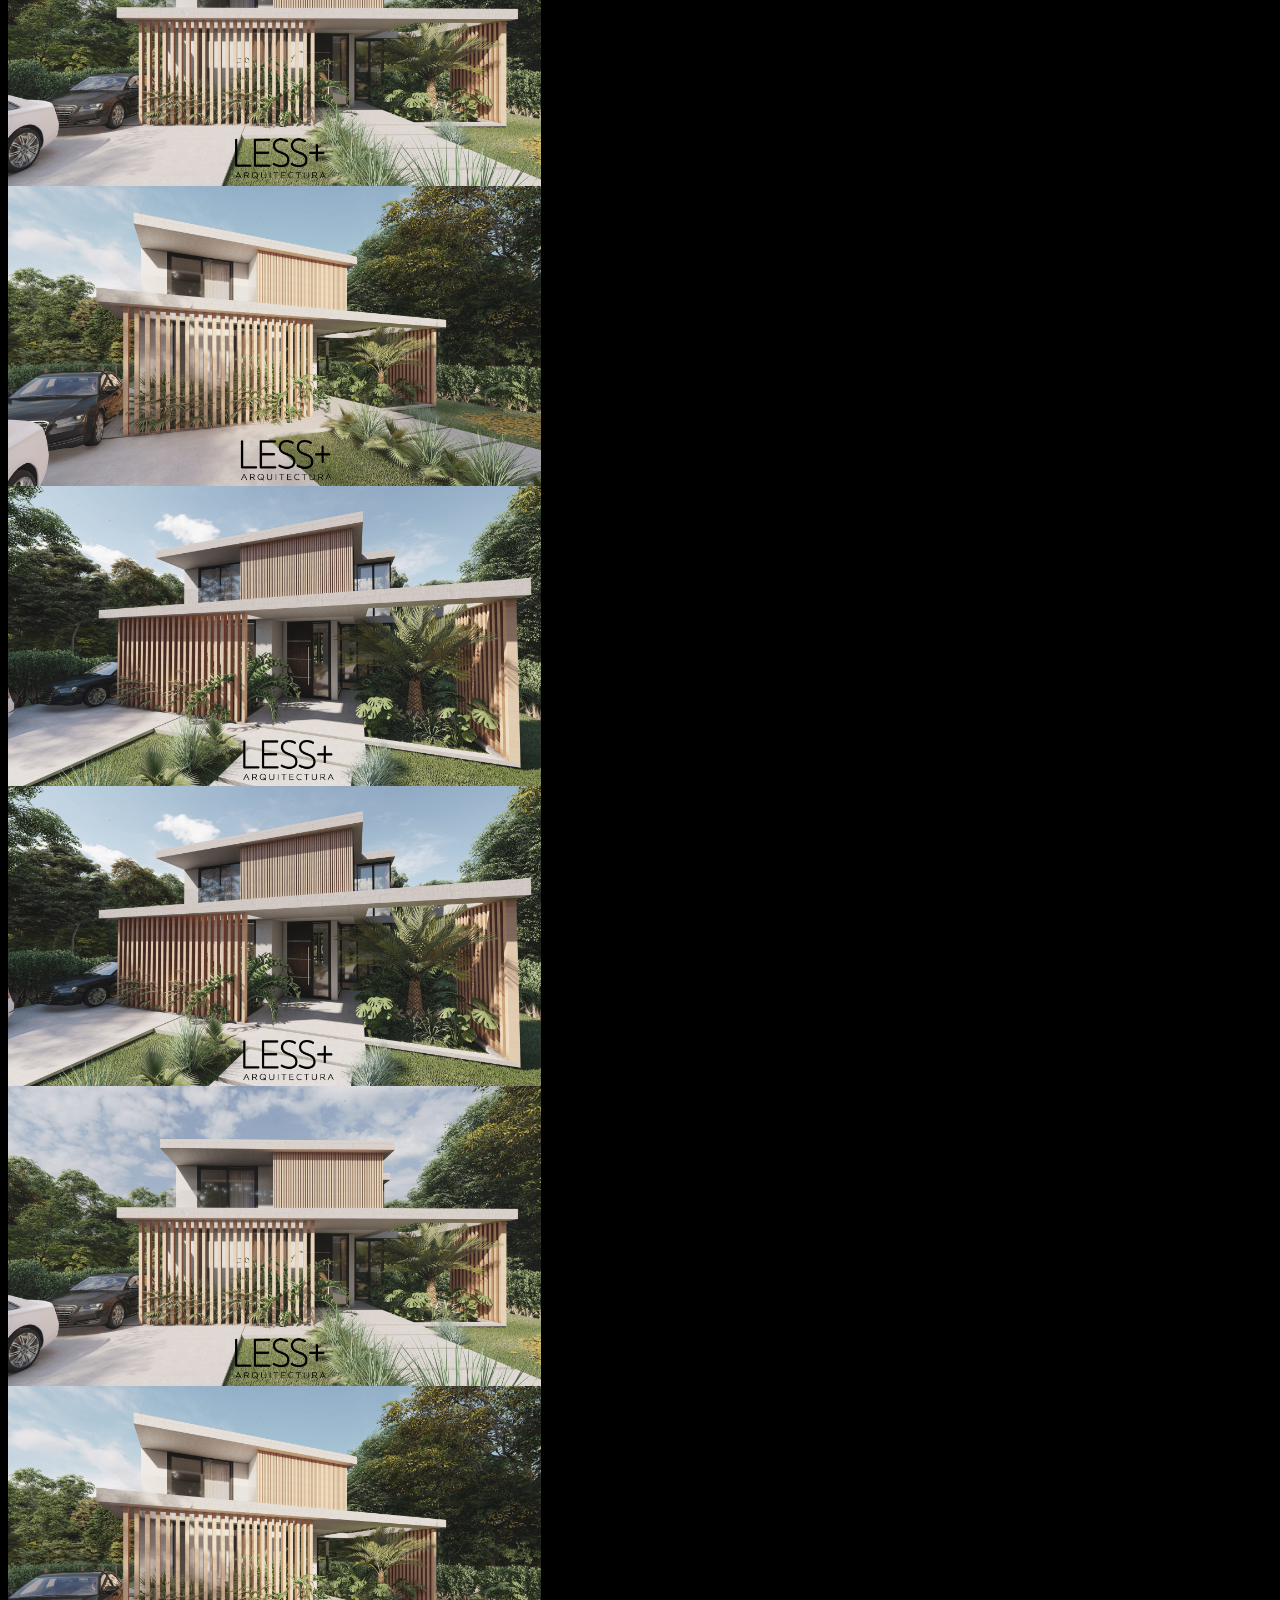
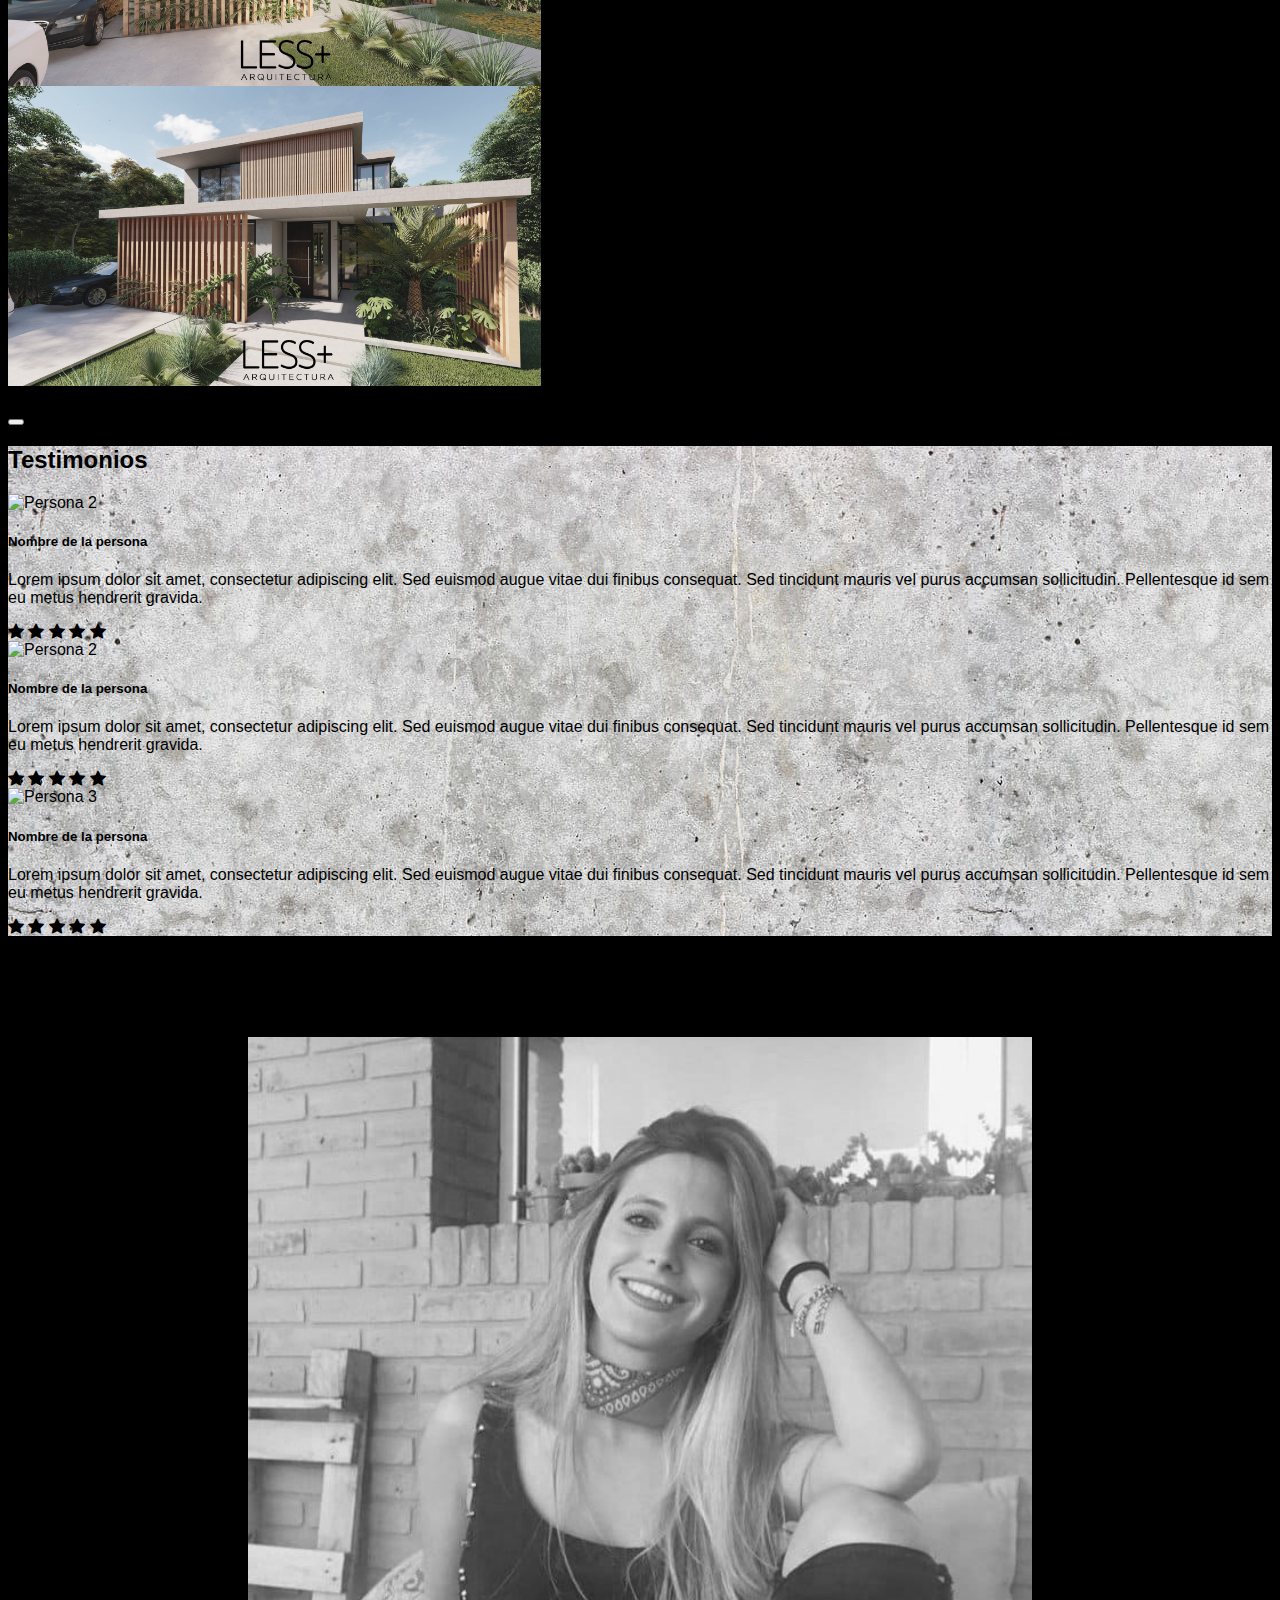
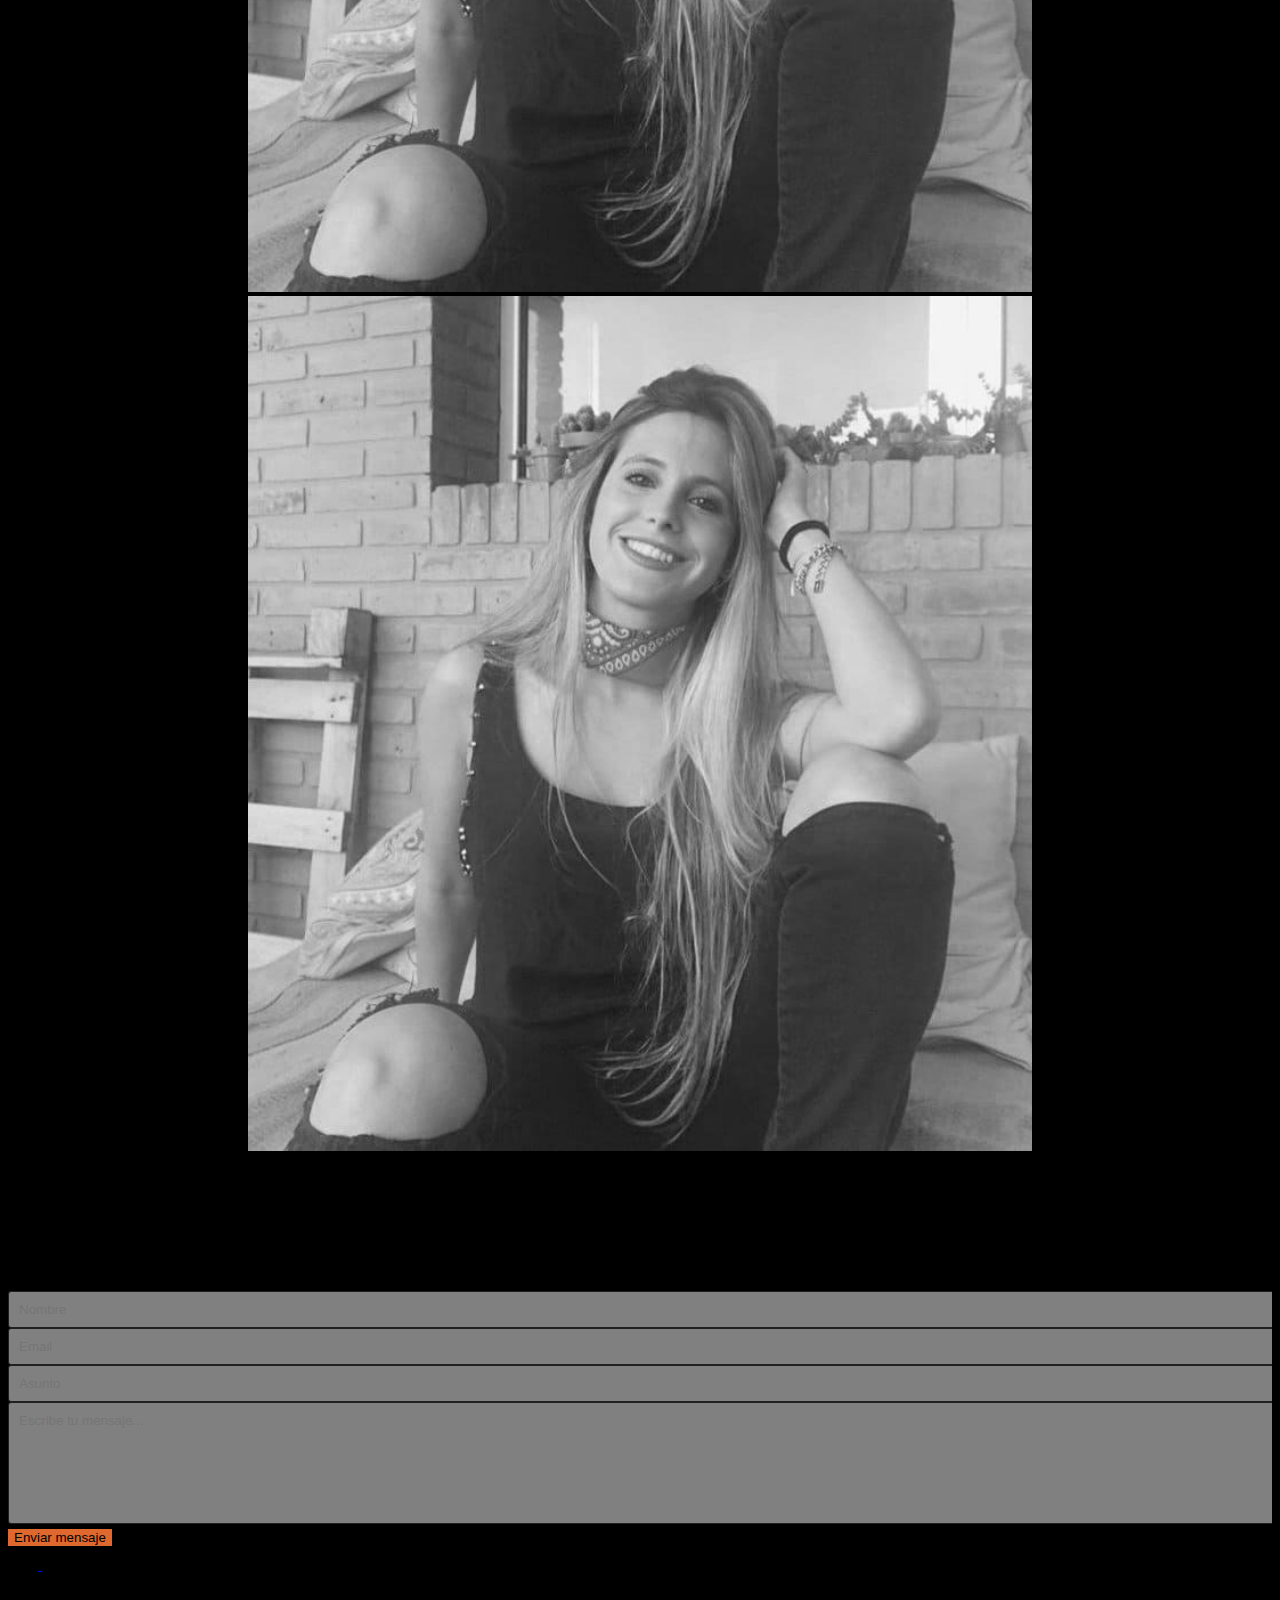
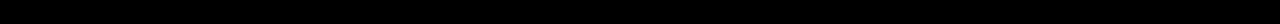
==== commit 877301de: "se modifica carrousel para celular y padding de celu de conocenos" ====
--- a/index.html
+++ b/index.html
@@ -23,20 +23,21 @@
 </head>
 <body>
   <!-- NAVBAR -->
-  <header class="p-2 bg-black">
+  <section id="navbar" class="bg-black">
+  <header class="p-2">
     <div class="container">
       <div class="d-flex flex-wrap align-items-center justify-content-center justify-content-lg-start">
-        <a href="/" class="d-flex align-items-center mb-2 mb-lg-0 text-decoration-none">
+        <a href="/" class="d-flex align-items-center my-2 mt-md-0 mb-lg-0 text-decoration-none">
           <img src="./assets/images/logoSinArq.png" width="80" class="object-fit-cover" alt="">
         </a>
 
-        <ul class="nav col-lg-auto me-lg-auto mb-2 justify-content-center mb-md-0 ps-2 ps-xl-4">
+        <ul class="nav d-none d-md-flex col-lg-auto me-lg-auto mb-2 justify-content-center mb-md-0 ps-2 ps-xl-4">
           <li><a href="#" class="nav-link px-2 text-secondary">Inicio</a></li>
           <li><a href="#proyectos" class="nav-link px-2 text-white">Proyectos</a></li>
           <li><a href="#arquitectos" class="nav-link px-2 text-white">Arquitectos</a></li>
         </ul>
 
-        <div class="text-end">
+        <div class="text-end d-none d-md-block">
           <a href="#contacto" class="nav-link">
             <img width="150" height="50" src="https://etereoarquitectos.com.ar/wp-content/uploads/2021/09/CONTACTO-1-1-300x97.png" alt="">
           </a>
@@ -47,7 +48,7 @@
 
   <!-- HAMBURGESA SIDEBAR -->
   <div class="offcanvas-container fixed-top fixed-end">
-    <button class="navbar-toggler bg-transparent pe-4 pt-4 float-end" type="button" data-bs-toggle="offcanvas" data-bs-target="#offcanvasWithBothOptions" aria-controls="offcanvasWithBothOptions" aria-expanded="false" aria-label="Toggle navigation">
+    <button class="navbar-toggler bg-transparent pe-2 pt-3 pe-md-4 pt-md-4 float-end" type="button" data-bs-toggle="offcanvas" data-bs-target="#offcanvasWithBothOptions" aria-controls="offcanvasWithBothOptions" aria-expanded="false" aria-label="Toggle navigation">
       <i class="bi bi-list fs-1 px-1"></i>
     </button>    
     
@@ -82,17 +83,18 @@
       </div>
     </div>
   </div>
+</section>
 
     <!-- carousel -->
     <section id="carousel" class="bg-black">
       <div class="carousel-texto">
-        <h1 style="font-size: 3rem; line-height: 3.5rem;">
+        <h1>
           Conectando <span class="text-orange fw-600">personas</span><br>
           Transformando <span class="text-orange fw-600">ideas</span><br>
           Creando <span class="text-orange fw-600">espacios</span>
         </h1>
         <h4><span class="text-orange fw-600">LESS+</span> estudio de arquitectura</h4>
-        <img width="150" height="50" src="https://etereoarquitectos.com.ar/wp-content/uploads/2021/09/CONTACTO-1-1-300x97.png" alt="">
+        <img class="imgContactoCarousel" src="https://etereoarquitectos.com.ar/wp-content/uploads/2021/09/CONTACTO-1-1-300x97.png" alt="">
       </div>
       <div id="carouselExampleCaptions" class="carousel slide carousel-fade" data-bs-ride="carousel" data-bs-interval="3000" data-bs-pause="false">
         <div class="carousel-indicators">
@@ -117,7 +119,7 @@
       </div>
     </section>
 
-    <section id="conocenos2" class="bg-black">
+    <section id="conocenos2" class="bg-black py-4 py-md-0">
       <div class="parallax" style="background-image: url('https://etereoarquitectos.com.ar/wp-content/uploads/2021/09/trama-negra-24-1.png')">
         <div class="container text-white text-center">
           <h2 class="fw-600">Conocenos / impulsamos el desarrollo inmobiliario</h2>
@@ -136,7 +138,7 @@
     <section id="proyectos" class="bg-white">
       <h1 class="text-size-5 fw-bold ps-4 py-5">Proyectos</h1>
       <div class="row bg-black p-0 m-0 bg-white">
-        <div class="col-12 col-md-2 col-xl-3 px-1 py-2 m-0" style="height: 300px;" style="height: 300px;">
+        <div class="col-12 col-xl-4 col-xl-4 col-xl-3 px-1 py-2 m-0" style="height: 300px;" style="height: 300px;">
           <div class="img-hover">
             <img src="./assets/images/1.jpg" class="w-100 object-fit-cover" alt="" style="height: 300px;">
             <div class="overlay d-flex align-items-center justify-content-center">
@@ -149,7 +151,7 @@
           </div>
         </div>        
         
-        <div class="col-12 col-md-2 col-xl-3 px-1 py-2 m-0" style="height: 300px;" style="height: 300px;">
+        <div class="col-12 col-xl-4 col-xl-4 col-xl-3 px-1 py-2 m-0" style="height: 300px;" style="height: 300px;">
           <div class="img-hover">
             <img src="./assets/images/2.jpg" class="w-100 object-fit-cover" alt="" style="height: 300px;">
             <div class="overlay d-flex align-items-center justify-content-center">
@@ -163,7 +165,7 @@
           </div>
         </div>       
 
-        <div class="col-12 col-md-2 col-xl-3 px-1 py-2 m-0" style="height: 300px;" style="height: 300px;">
+        <div class="col-12 col-xl-4 col-xl-4 col-xl-3 px-1 py-2 m-0" style="height: 300px;" style="height: 300px;">
           <div class="img-hover">
             <img src="./assets/images/3.jpg" class="w-100 object-fit-cover" alt="" style="height: 300px;">
             <div class="overlay d-flex align-items-center justify-content-center">
@@ -178,7 +180,7 @@
           </div>
         </div>       
 
-        <div class="col-12 col-md-2 col-xl-3 px-1 py-2 m-0" style="height: 300px;" style="height: 300px;">
+        <div class="col-12 col-xl-4 col-xl-4 col-xl-3 px-1 py-2 m-0" style="height: 300px;" style="height: 300px;">
           <div class="img-hover">
             <img src="./assets/images/1.jpg" class="w-100 object-fit-cover" alt="" style="height: 300px;">
             <div class="overlay d-flex align-items-center justify-content-center">
@@ -193,7 +195,7 @@
           </div>
         </div>       
 
-        <div class="col-12 col-md-2 col-xl-3 px-1 py-2 m-0" style="height: 300px;" style="height: 300px;">
+        <div class="col-12 col-xl-4 col-xl-4 col-xl-3 px-1 py-2 m-0" style="height: 300px;" style="height: 300px;">
           <div class="img-hover">
             <img src="./assets/images/1.jpg" class="w-100 object-fit-cover" alt="" style="height: 300px;">
             <div class="overlay d-flex align-items-center justify-content-center">
@@ -208,7 +210,7 @@
           </div>
         </div>        
         
-        <div class="col-12 col-md-2 col-xl-3 px-1 py-2 m-0" style="height: 300px;" style="height: 300px;">
+        <div class="col-12 col-xl-4 col-xl-4 col-xl-3 px-1 py-2 m-0" style="height: 300px;" style="height: 300px;">
           <div class="img-hover">
             <img src="./assets/images/2.jpg" class="w-100 object-fit-cover" alt="" style="height: 300px;">
             <div class="overlay d-flex align-items-center justify-content-center">
@@ -223,7 +225,7 @@
           </div>
         </div>       
 
-        <div class="col-12 col-md-2 col-xl-3 px-1 py-2 m-0" style="height: 300px;" style="height: 300px;">
+        <div class="col-12 col-xl-4 col-xl-4 col-xl-3 px-1 py-2 m-0" style="height: 300px;" style="height: 300px;">
           <div class="img-hover">
             <img src="./assets/images/3.jpg" class="w-100 object-fit-cover" alt="" style="height: 300px;">
             <div class="overlay d-flex align-items-center justify-content-center">
@@ -238,7 +240,7 @@
           </div>
         </div>       
 
-        <div class="col-12 col-md-2 col-xl-3 px-1 py-2 m-0" style="height: 300px;" style="height: 300px;">
+        <div class="col-12 col-xl-4 col-xl-4 col-xl-3 px-1 py-2 m-0" style="height: 300px;" style="height: 300px;">
           <div class="img-hover">
             <img src="./assets/images/1.jpg" class="w-100 object-fit-cover" alt="" style="height: 300px;">
             <div class="overlay d-flex align-items-center justify-content-center">
@@ -253,7 +255,7 @@
           </div>
         </div>  
 
-        <div class="col-12 col-md-2 col-xl-3 px-1 py-2 m-0" style="height: 300px;" style="height: 300px;">
+        <div class="col-12 col-xl-4 col-xl-4 col-xl-3 px-1 py-2 m-0" style="height: 300px;" style="height: 300px;">
           <div class="img-hover">
             <img src="./assets/images/1.jpg" class="w-100 object-fit-cover" alt="" style="height: 300px;">
             <div class="overlay d-flex align-items-center justify-content-center">
@@ -268,7 +270,7 @@
           </div>
         </div>        
         
-        <div class="col-12 col-md-2 col-xl-3 px-1 py-2 m-0" style="height: 300px;" style="height: 300px;">
+        <div class="col-12 col-xl-4 col-xl-4 col-xl-3 px-1 py-2 m-0" style="height: 300px;" style="height: 300px;">
           <div class="img-hover">
             <img src="./assets/images/2.jpg" class="w-100 object-fit-cover" alt="" style="height: 300px;">
             <div class="overlay d-flex align-items-center justify-content-center">
@@ -283,7 +285,7 @@
           </div>
         </div>       
 
-        <div class="col-12 col-md-2 col-xl-3 px-1 py-2 m-0" style="height: 300px;" style="height: 300px;">
+        <div class="col-12 col-xl-4 col-xl-4 col-xl-3 px-1 py-2 m-0" style="height: 300px;" style="height: 300px;">
           <div class="img-hover">
             <img src="./assets/images/3.jpg" class="w-100 object-fit-cover" alt="" style="height: 300px;">
             <div class="overlay d-flex align-items-center justify-content-center">
@@ -298,7 +300,7 @@
           </div>
         </div>       
 
-        <div class="col-12 col-md-2 col-xl-3 px-1 py-2 m-0" style="height: 300px;" style="height: 300px;">
+        <div class="col-12 col-xl-4 col-xl-4 col-xl-3 px-1 py-2 m-0" style="height: 300px;" style="height: 300px;">
           <div class="img-hover">
             <img src="./assets/images/1.jpg" class="w-100 object-fit-cover" alt="" style="height: 300px;">
             <div class="overlay d-flex align-items-center justify-content-center">
@@ -390,7 +392,7 @@
 
     <!-- arquitectos -->
     <section id="arquitectos" class="parallax bg-black" style="min-height: 110vh; background-image: url('https://etereoarquitectos.com.ar/wp-content/uploads/2021/09/trama-negra-24-1.png')">
-      <h1 class="text-size-5 fw-bold ps-4 py-5 text-center text-white">Arquitectos</h1>
+      <h1 class="text-size-5 fw-bold ps-xl-4 py-5 text-center text-white">Arquitectos</h1>
       <div class="row px-xl-15 m-0 pb-5">
         <div class="col-12 col-xl-6 p-0 m-0 pb-4 pb-xl-0 pe-xl-2 ps-xl-4">
           <div class="img-hover bg-black">
--- a/assets/css/styles.css
+++ b/assets/css/styles.css
@@ -102,15 +102,15 @@
 
 /* carousel inicial */
 .carousel{
-    height: 85vh;
+  height: 30vh;
 }
 .tamanio-carousel{
-  height: 85vh;
+height: 30vh;
 }
 .carousel-texto {
   position: absolute;
-  top: 50%;
-  left: 0;
+  top: 25vh;
+  left: 5vw;
   transform: translateY(-50%);
   z-index: 10;
   /*background-color: rgba(0, 0, 0, 0.7);*/
@@ -118,7 +118,21 @@
   color: white;
   padding-left: 10px;
 }
-@media (min-width: 1200px) {
+.carousel-texto h1{
+  font-size: 1.2rem;
+}
+.carousel-texto h4{
+  font-size: 0.8rem;
+}
+.carousel-texto h1,
+.carousel-texto h4 {
+  text-shadow: 2px 2px 2px rgba(0, 0, 0, 0.5);
+}
+.imgContactoCarousel{
+  width: 80px;
+  object-fit: cover;
+}
+@media (min-width: 768px) {
   .carousel-texto {
     position: absolute;
     top: 50%;
@@ -130,10 +144,34 @@
     color: white;
     padding-left: 100px;
   }
-}
-.carousel-texto h1,
-.carousel-texto h4 {
-  text-shadow: 2px 2px 2px rgba(0, 0, 0, 0.5);
+  .carousel{
+    height: 85vh;
+  }
+  .tamanio-carousel{
+    height: 85vh;
+  }
+  .carousel-texto h1{
+    font-size: 3rem; line-height: 3.5rem;
+  }
+  .carousel-texto h4 {
+    text-shadow: 2px 2px 2px rgba(0, 0, 0, 0.5);
+  }
+  .carousel-texto {
+    position: absolute;
+    top: 50%;
+    left: 10%;
+    transform: translateY(-50%);
+    z-index: 10;
+    /*background-color: rgba(0, 0, 0, 0.7);*/
+    padding: 20px;
+    color: white;
+    padding-left: 10px;
+  }
+  .imgContactoCarousel{
+    width: 150px;
+    height:50px;
+    object-fit: cover;
+  }
 }
 
 /* carousel ambientes */
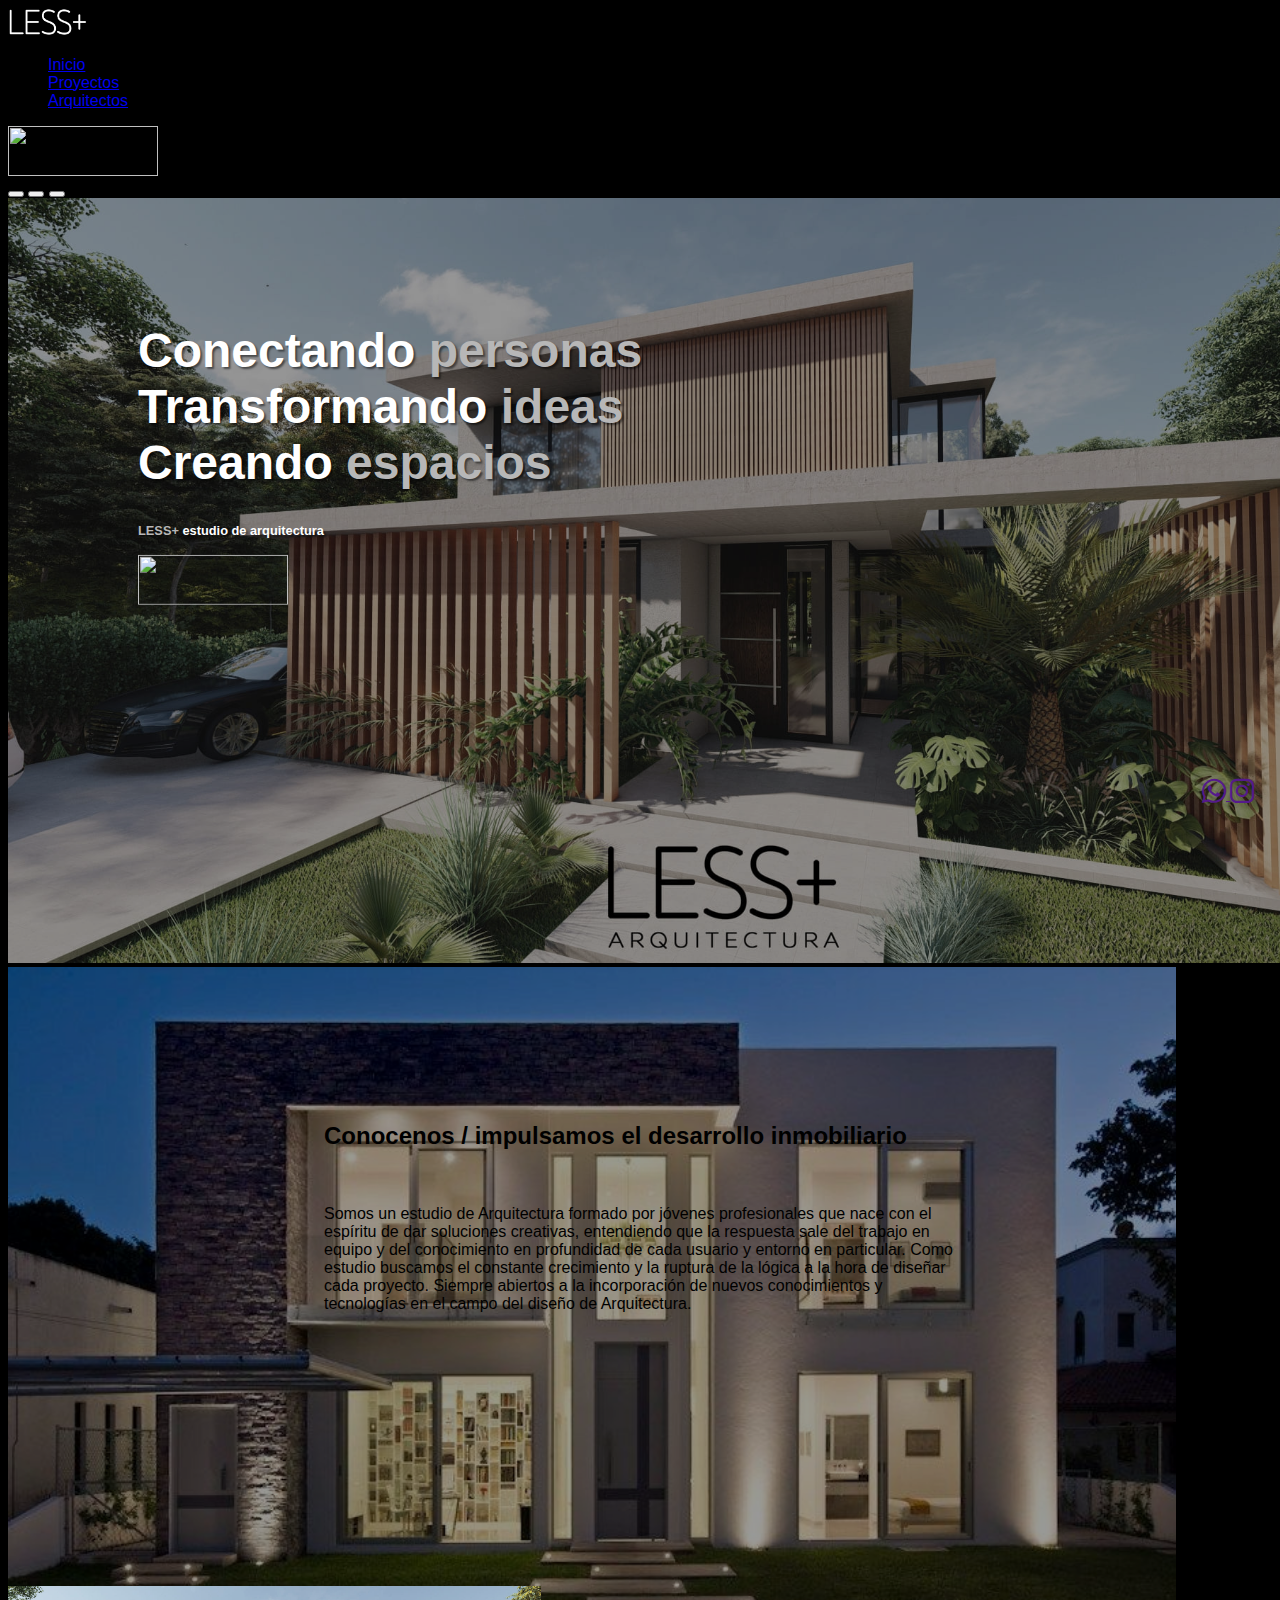
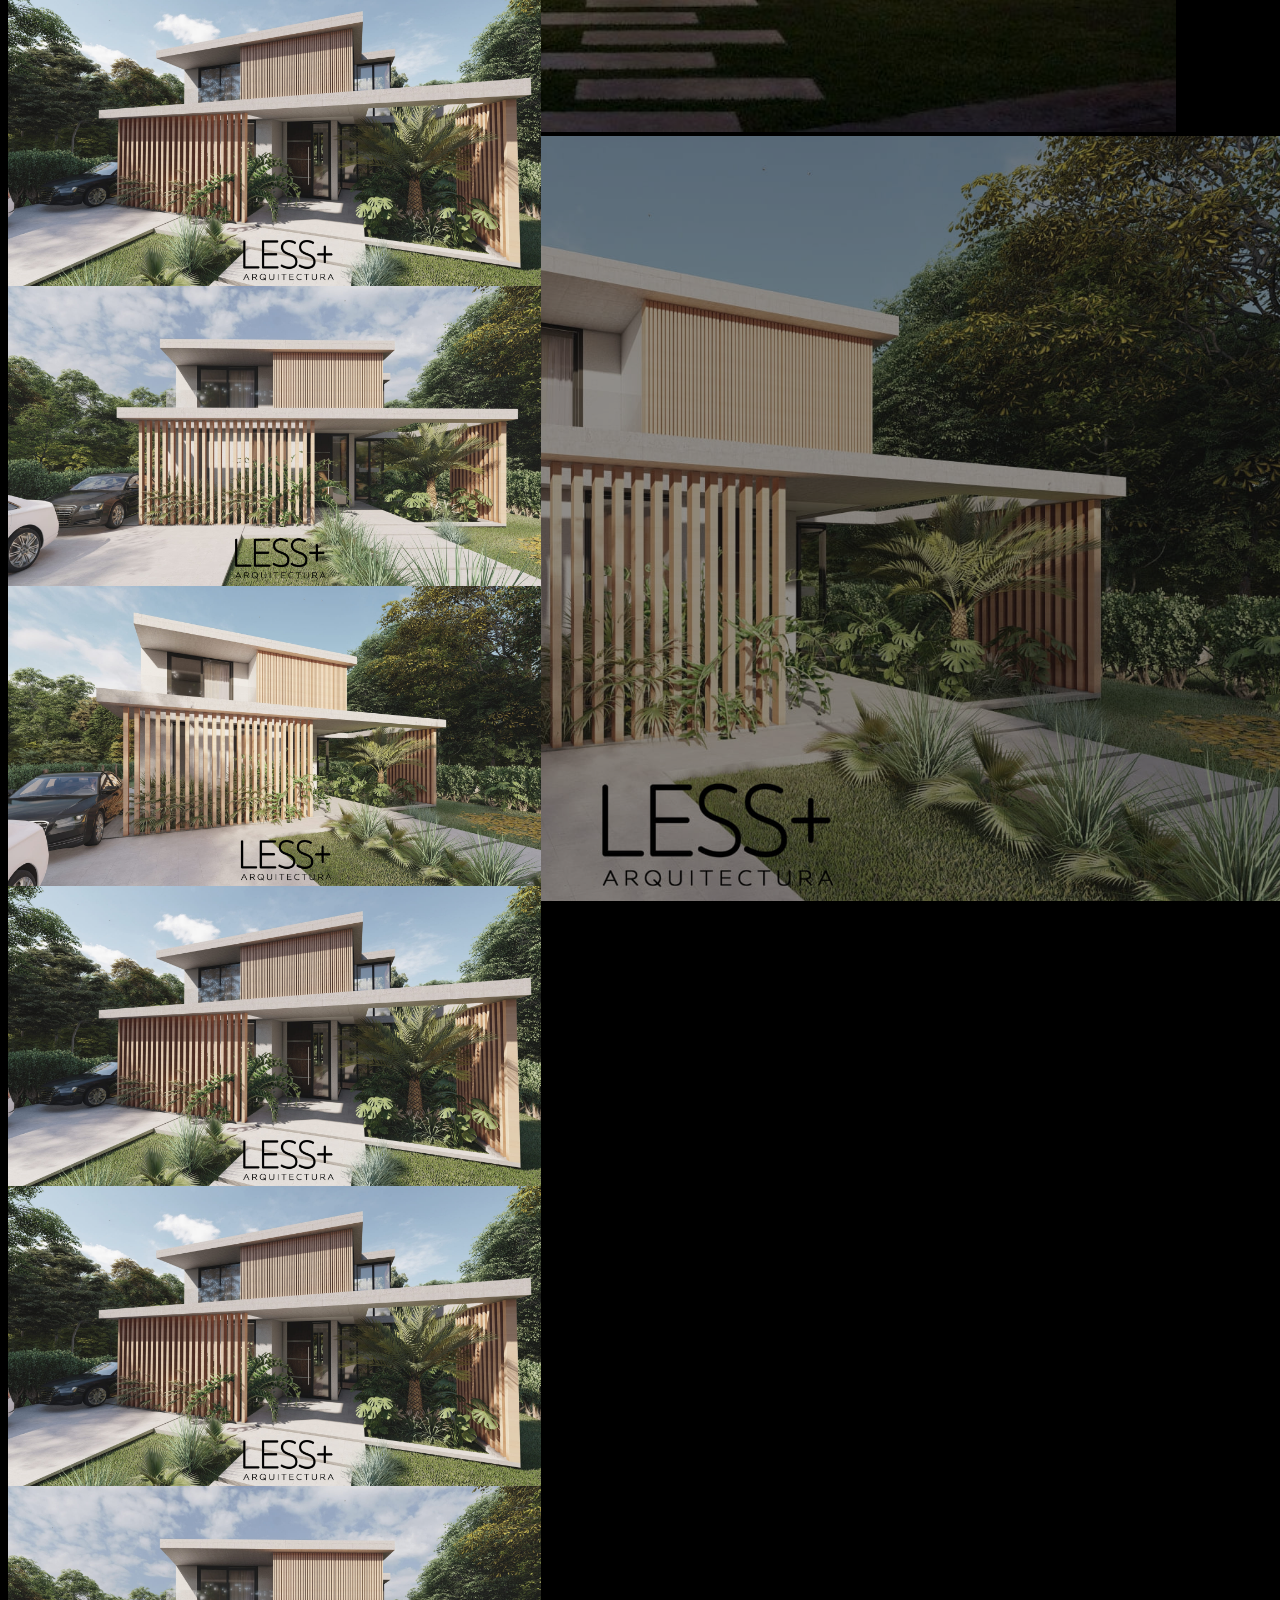
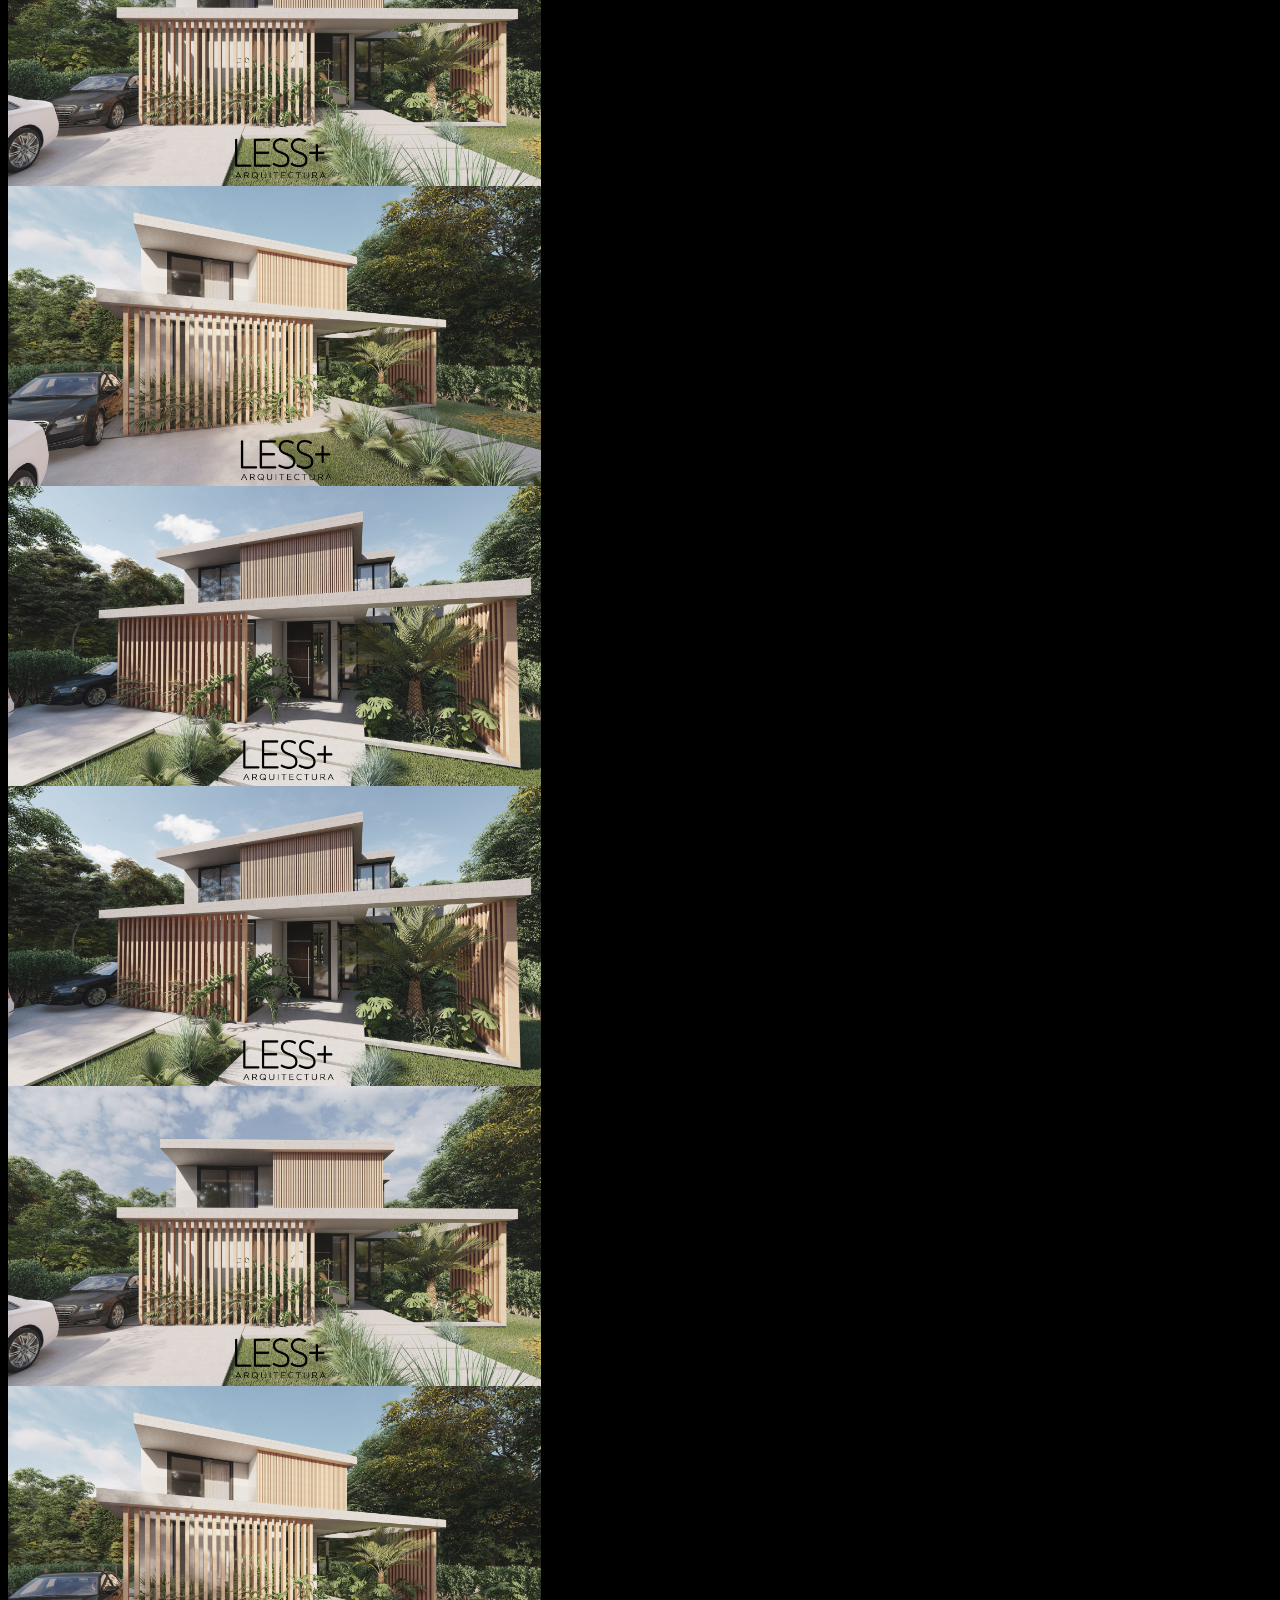
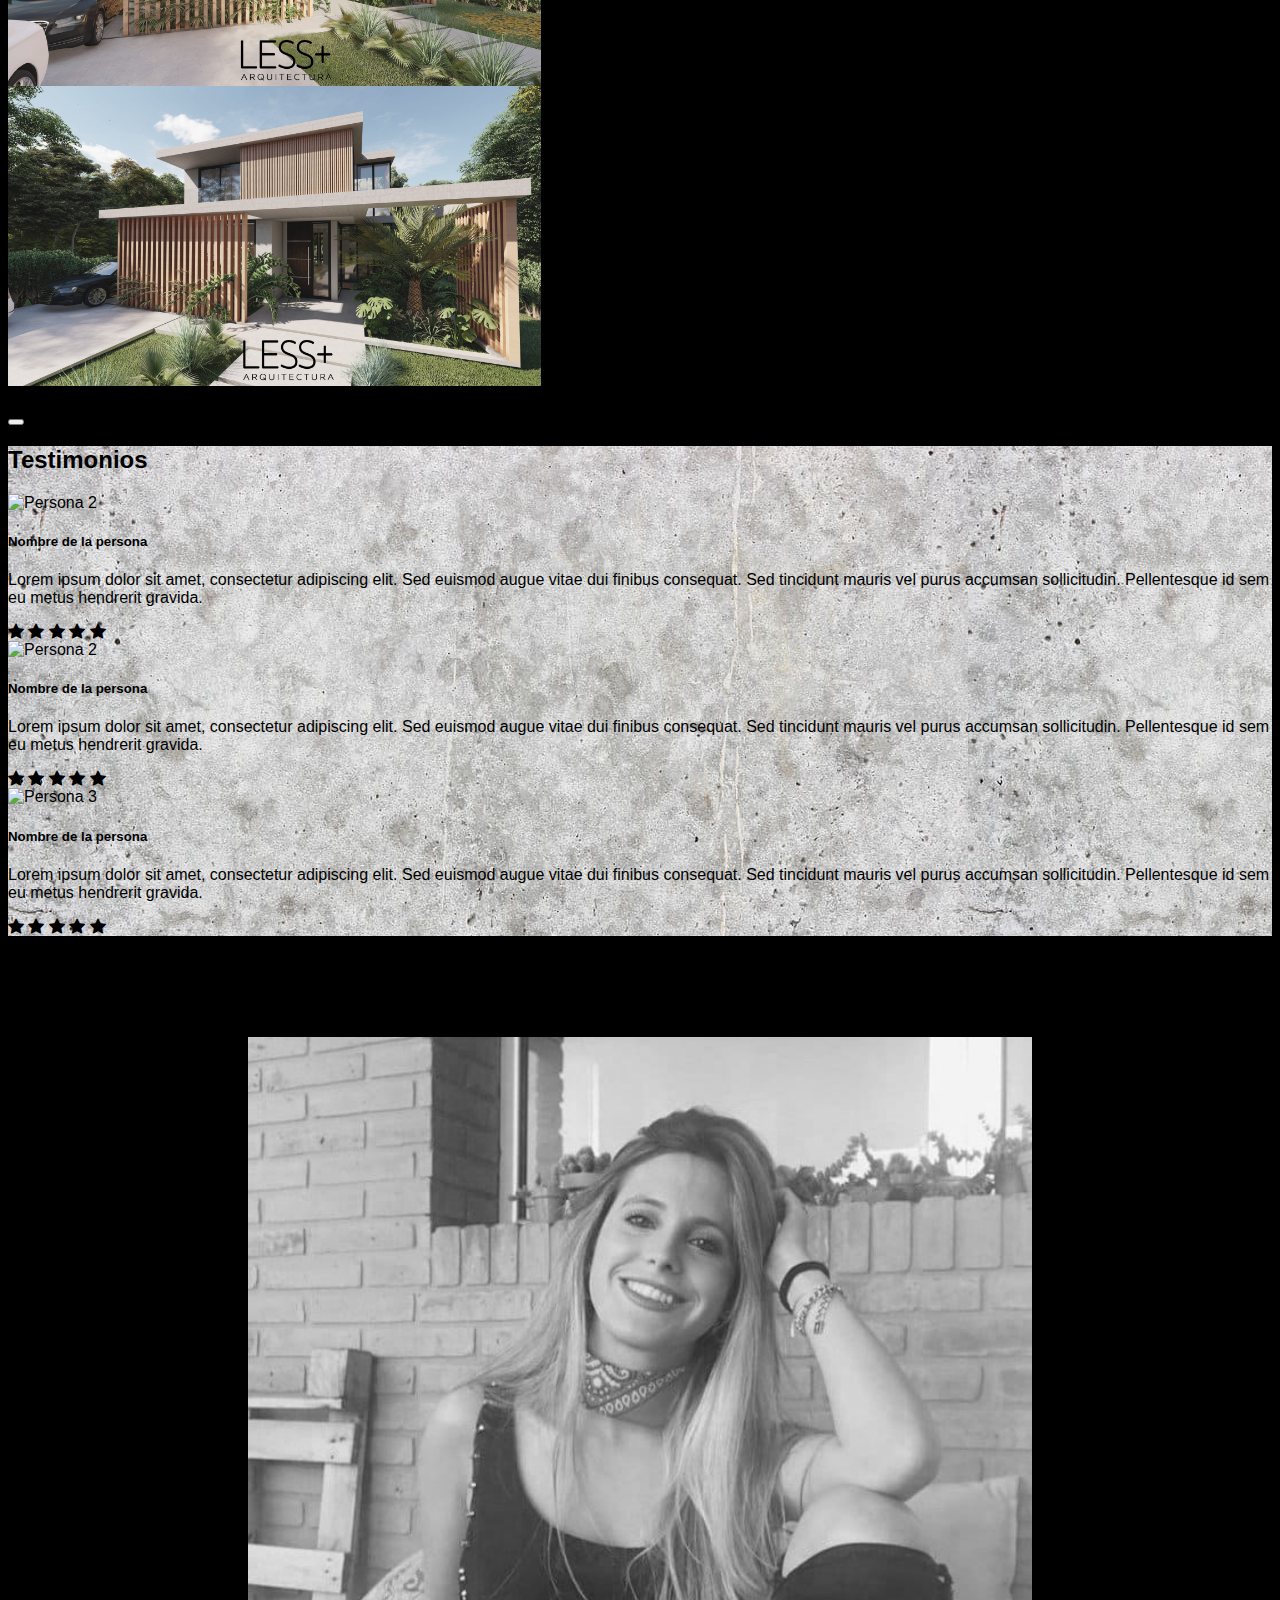
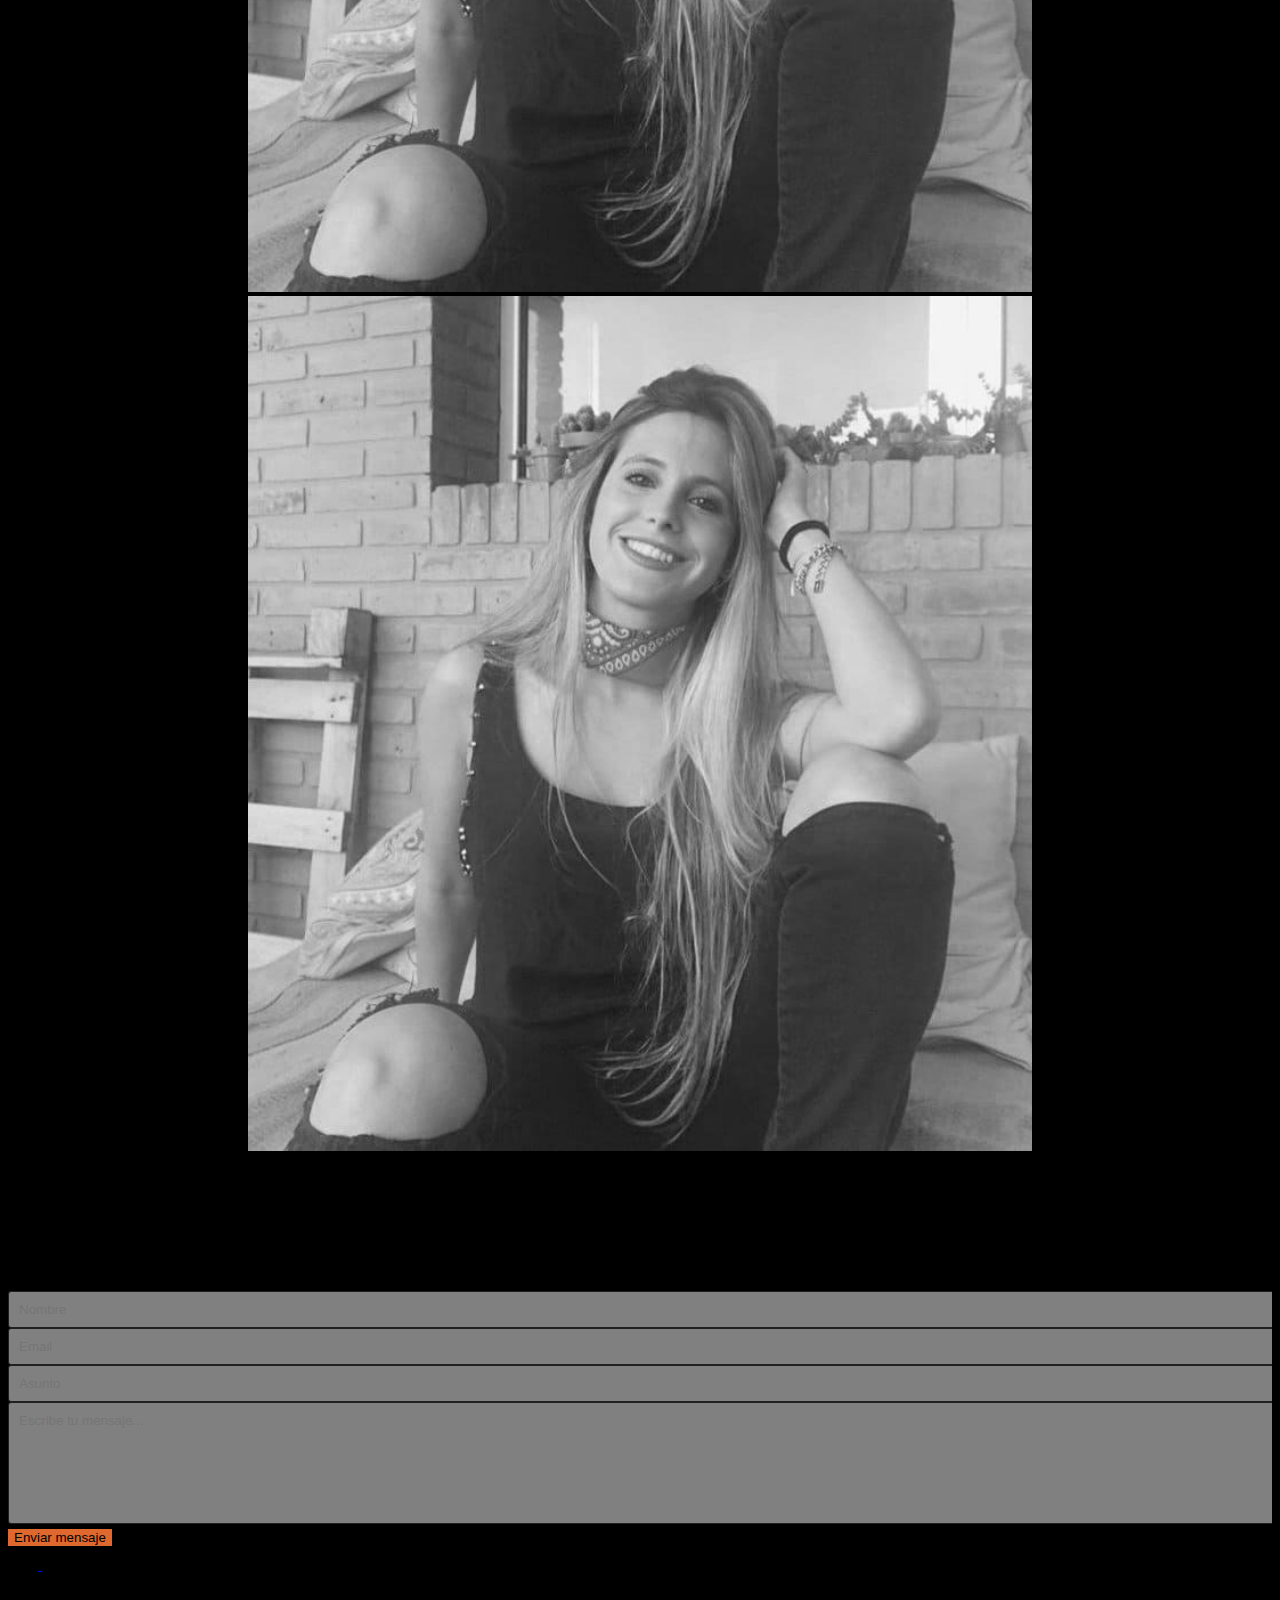
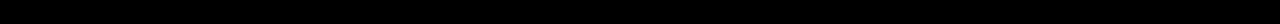
==== commit 98fd6906: "se agrega iconos en carousel" ====
--- a/index.html
+++ b/index.html
@@ -96,6 +96,16 @@
         <h4><span class="text-orange fw-600">LESS+</span> estudio de arquitectura</h4>
         <img class="imgContactoCarousel" src="https://etereoarquitectos.com.ar/wp-content/uploads/2021/09/CONTACTO-1-1-300x97.png" alt="">
       </div>
+      <div class="carousel-redes">
+        <ul class="col-md-4 justify-content-end list-unstyled d-flex">
+          <a href="">
+            <i class="bi bi-whatsapp pe-3 text-white"></i>
+          </a>
+          <a href="">
+            <i class="bi bi-instagram pe-3 text-white"></i>
+          </a>
+        </ul>
+      </div>
       <div id="carouselExampleCaptions" class="carousel slide carousel-fade" data-bs-ride="carousel" data-bs-interval="3000" data-bs-pause="false">
         <div class="carousel-indicators">
           <button type="button" data-bs-target="#carouselExampleCaptions" data-bs-slide-to="0" class="active" aria-current="true" aria-label="Slide 1"></button>
@@ -394,7 +404,7 @@
     <section id="arquitectos" class="parallax bg-black" style="min-height: 110vh; background-image: url('https://etereoarquitectos.com.ar/wp-content/uploads/2021/09/trama-negra-24-1.png')">
       <h1 class="text-size-5 fw-bold ps-xl-4 py-5 text-center text-white">Arquitectos</h1>
       <div class="row px-xl-15 m-0 pb-5">
-        <div class="col-12 col-xl-6 p-0 m-0 pb-4 pb-xl-0 pe-xl-2 ps-xl-4">
+        <div class="col-12 col-xl-6 px-4 m-0 pb-4 py-xl-0 pe-xl-2 ps-xl-4">
           <div class="img-hover bg-black">
             <img src="./assets/images/imgflor.jpg" class="w-100 object-fit-cover oscurecer" alt="" style="height: 95vh;">
             <div class="overlay d-flex justify-content-center align-items-center" style="background-color: rgba(0, 0, 0, 0.494);">
@@ -411,7 +421,7 @@
             </div>
           </div>
         </div>   
-        <div class="col-12 col-xl-6 p-0 m-0 pb-4 pb-xl-0 pe-xl-2 ps-xl-4">
+        <div class="col-12 col-xl-6 px-4 pt-2 m-0 pb-4 py-xl-0 pe-xl-2 ps-xl-4">
           <div class="img-hover bg-black">
             <img src="./assets/images/imgflor.jpg" class="w-100 object-fit-cover oscurecer" alt="" style="height: 95vh;">
             <div class="overlay d-flex justify-content-center align-items-center" style="background-color: rgba(0, 0, 0, 0.494);">
--- a/assets/css/styles.css
+++ b/assets/css/styles.css
@@ -106,6 +106,16 @@
 }
 .tamanio-carousel{
 height: 30vh;
+}
+.carousel-redes{
+  position: absolute;
+  top: 33vh;
+  left: 75vw;
+  transform: translateY(-50%);
+  z-index: 10;
+  /*background-color: rgba(0, 0, 0, 0.7);*/
+  color: white;
+  padding-left: 10px;
 }
 .carousel-texto {
   position: absolute;
@@ -133,6 +143,18 @@
   object-fit: cover;
 }
 @media (min-width: 768px) {
+  .carousel-redes{
+    position: absolute;
+    top: 88vh;
+    left: 90vw;
+    transform: translateY(-50%);
+    z-index: 10;
+    /*background-color: rgba(0, 0, 0, 0.7);*/
+    color: white;
+  }
+  .carousel-redes i{
+    font-size: calc(1.275rem + .3vw)!important;
+  }
   .carousel-texto {
     position: absolute;
     top: 50%;
